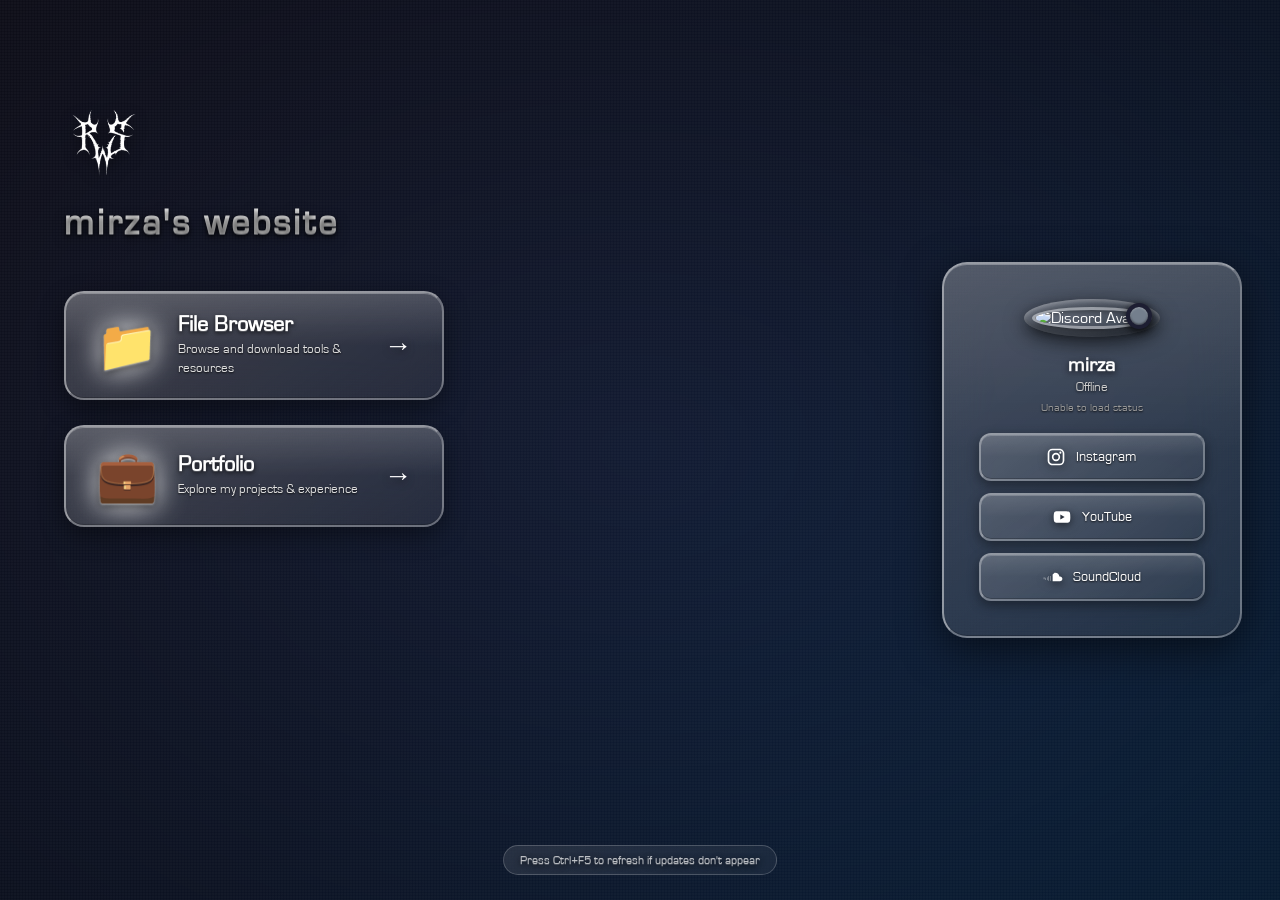
==== index.html @ dea21155 "Update index.html" ====
<!DOCTYPE html>
<html lang="en">
<head>
    <meta charset="UTF-8">
    <meta name="viewport" content="width=device-width, initial-scale=1.0">
    <meta name="description" content="mirza's personal website - Choose between file browser and portfolio">
    <link rel="icon" href="https://salrn.github.io/publicfiles/rs.png" type="image/png">
    <title>mirza's website</title>
    <style>
        @font-face {
            font-family: 'Eurostile';
            src: url('https://salrn.github.io/publicfiles/eurostile.TTF') format('truetype');
            font-weight: normal;
            font-style: normal;
        }
        
        * {
            margin: 0;
            padding: 0;
            box-sizing: border-box;
        }
        
        body {
            font-family: 'Eurostile', Arial, sans-serif;
            min-height: 100vh;
            color: #ffffff;
            overflow-x: hidden;
            position: relative;
            background: linear-gradient(135deg, #1a1a2e 0%, #16213e 50%, #0f3460 100%);
        }
        
        .background {
            position: fixed;
            top: 0;
            left: 0;
            width: 100%;
            height: 100%;
            z-index: -1;
            overflow: hidden;
        }
        
        .background iframe {
            width: 100%;
            height: 100%;
            border: none;
            pointer-events: none;
        }
        
        .background::after {
            content: '';
            position: absolute;
            top: 0;
            left: 0;
            width: 100%;
            height: 100%;
            background: radial-gradient(ellipse at center, rgba(0, 0, 0, 0.2) 0%, rgba(0, 0, 0, 0.5) 100%);
            pointer-events: none;
            z-index: 1;
        }
        
        .glass-texture {
            position: fixed;
            top: 0;
            left: 0;
            width: 100%;
            height: 100%;
            background-image: 
                repeating-linear-gradient(0deg, rgba(255,255,255,0.03) 0px, transparent 1px, transparent 2px, rgba(255,255,255,0.03) 3px),
                repeating-linear-gradient(90deg, rgba(255,255,255,0.03) 0px, transparent 1px, transparent 2px, rgba(255,255,255,0.03) 3px);
            pointer-events: none;
            z-index: 1;
        }
        
        .container {
            position: relative;
            z-index: 2;
            min-height: 100vh;
            display: flex;
            flex-direction: column;
            justify-content: flex-start;
            align-items: flex-start;
            padding-left: 5%;
            padding-top: 8%;
        }
        
        .logo-section {
            text-align: left;
            margin-bottom: 50px;
            position: relative;
        }
        
        .logo-container {
            position: relative;
            display: inline-block;
            margin-bottom: 20px;
        }
        
        .spinning-logo {
            width: 80px;
            height: 80px;
            animation: spin3d 6s infinite ease-in-out;
            transform-style: preserve-3d;
            filter: drop-shadow(0 4px 8px rgba(0, 0, 0, 0.6));
        }
        
        @keyframes spin3d {
            0% {
                transform: rotateY(0deg) rotateX(0deg);
            }
            50% {
                transform: rotateY(180deg) rotateX(10deg);
            }
            100% {
                transform: rotateY(360deg) rotateX(0deg);
            }
        }
        
        .logo-section h1 {
            font-size: 36px;
            font-weight: 600;
            text-shadow: 
                0 1px 0 rgba(255,255,255,0.3),
                0 2px 4px rgba(0,0,0,0.8),
                0 4px 12px rgba(0,0,0,0.5);
            letter-spacing: 3px;
            background: linear-gradient(180deg, #ffffff 0%, #e0e0e0 100%);
            -webkit-background-clip: text;
            -webkit-text-fill-color: transparent;
            background-clip: text;
        }
        
        .buttons-container {
            display: flex;
            flex-direction: column;
            gap: 25px;
            align-items: stretch;
        }
        
        .selection-button {
            background: linear-gradient(145deg, rgba(255,255,255,0.2), rgba(255,255,255,0.08));
            backdrop-filter: blur(20px);
            border: 2px solid rgba(255, 255, 255, 0.3);
            border-top-color: rgba(255, 255, 255, 0.5);
            border-left-color: rgba(255, 255, 255, 0.5);
            border-radius: 20px;
            padding: 20px 30px;
            width: 380px;
            text-align: left;
            transition: all 0.3s cubic-bezier(0.175, 0.885, 0.32, 1.275);
            cursor: pointer;
            position: relative;
            overflow: hidden;
            text-decoration: none;
            color: white;
            display: block;
            box-shadow: 
                0 8px 24px rgba(0, 0, 0, 0.4),
                inset 0 1px 0 rgba(255,255,255,0.3),
                inset 0 -1px 0 rgba(0,0,0,0.2);
        }
        
        .selection-button::before {
            content: '';
            position: absolute;
            top: 0;
            left: -100%;
            width: 100%;
            height: 100%;
            background: linear-gradient(90deg, transparent, rgba(255, 255, 255, 0.3), transparent);
            transition: left 0.6s ease;
        }
        
        .selection-button::after {
            content: '';
            position: absolute;
            top: 0;
            left: 0;
            width: 100%;
            height: 50%;
            background: linear-gradient(180deg, rgba(255,255,255,0.15) 0%, transparent 100%);
            border-radius: 20px 20px 0 0;
            pointer-events: none;
        }
        
        .selection-button:hover::before {
            left: 100%;
        }
        
        .selection-button:hover {
            transform: translateY(-5px) scale(1.02);
            box-shadow: 
                0 12px 32px rgba(0, 0, 0, 0.5),
                inset 0 1px 0 rgba(255,255,255,0.4),
                inset 0 -1px 0 rgba(0,0,0,0.3),
                0 0 40px rgba(255, 255, 255, 0.2);
            border-color: rgba(255, 255, 255, 0.5);
            background: linear-gradient(145deg, rgba(255,255,255,0.25), rgba(255,255,255,0.12));
        }
        
        .selection-button:active {
            transform: translateY(-3px) scale(1.01);
            box-shadow: 
                0 6px 16px rgba(0, 0, 0, 0.4),
                inset 0 2px 4px rgba(0,0,0,0.2),
                inset 0 -1px 0 rgba(255,255,255,0.2);
        }
        
        .button-content {
            display: flex;
            align-items: center;
            gap: 20px;
            position: relative;
            z-index: 1;
        }
        
        .button-icon {
            font-size: 50px;
            filter: drop-shadow(0 2px 4px rgba(0, 0, 0, 0.6)) 
                    drop-shadow(0 0 15px currentColor);
            text-shadow: 0 1px 2px rgba(255,255,255,0.5);
        }
        
        .button-text {
            flex: 1;
        }
        
        .button-title {
            font-size: 22px;
            font-weight: 600;
            margin-bottom: 6px;
            display: block;
            text-shadow: 
                0 1px 0 rgba(255,255,255,0.2),
                0 2px 4px rgba(0,0,0,0.8);
        }
        
        .button-description {
            font-size: 13px;
            color: #e0e0e0;
            display: block;
            line-height: 1.4;
            text-shadow: 0 1px 2px rgba(0,0,0,0.8);
        }
        
        .button-arrow {
            font-size: 28px;
            transition: transform 0.3s ease;
            filter: drop-shadow(0 2px 4px rgba(0, 0, 0, 0.6));
        }
        
        .selection-button:hover .button-arrow {
            transform: translateX(8px);
        }
        
        .discord-widget {
            position: fixed;
            right: 5%;
            top: 50%;
            transform: translateY(-50%);
            background: linear-gradient(145deg, rgba(255,255,255,0.2), rgba(255,255,255,0.08));
            backdrop-filter: blur(25px);
            border: 2px solid rgba(255, 255, 255, 0.3);
            border-top-color: rgba(255, 255, 255, 0.5);
            border-left-color: rgba(255, 255, 255, 0.5);
            border-radius: 25px;
            padding: 35px;
            width: 300px;
            box-shadow: 
                0 12px 40px rgba(0, 0, 0, 0.5),
                inset 0 1px 0 rgba(255,255,255,0.3),
                inset 0 -1px 0 rgba(0,0,0,0.2);
            z-index: 10;
        }
        
        .discord-widget::after {
            content: '';
            position: absolute;
            top: 0;
            left: 0;
            width: 100%;
            height: 50%;
            background: linear-gradient(180deg, rgba(255,255,255,0.1) 0%, transparent 100%);
            border-radius: 25px 25px 0 0;
            pointer-events: none;
        }
        
        .discord-profile {
            text-align: center;
            margin-bottom: 20px;
            position: relative;
            z-index: 1;
        }
        
        .discord-avatar-container {
            position: relative;
            display: inline-block;
            margin-bottom: 18px;
            padding: 8px;
            background: linear-gradient(145deg, rgba(255,255,255,0.2), rgba(0,0,0,0.2));
            border-radius: 50%;
            box-shadow: 
                0 6px 20px rgba(0, 0, 0, 0.6),
                inset 0 2px 4px rgba(255,255,255,0.3),
                inset 0 -2px 4px rgba(0,0,0,0.3);
        }
        
        .discord-avatar {
            width: 100px;
            height: 100px;
            border-radius: 50%;
            border: 3px solid rgba(255, 255, 255, 0.4);
            box-shadow: 
                0 4px 12px rgba(0, 0, 0, 0.6),
                inset 0 2px 4px rgba(0,0,0,0.3);
        }
        
        .status-indicator {
            position: absolute;
            bottom: 8px;
            right: 8px;
            width: 26px;
            height: 26px;
            border-radius: 50%;
            border: 4px solid rgba(20, 20, 40, 0.9);
            background: #747f8d;
            box-shadow: 
                0 2px 8px rgba(0, 0, 0, 0.8),
                inset 0 1px 2px rgba(255,255,255,0.3),
                inset 0 -1px 2px rgba(0,0,0,0.5);
        }
        
        .status-indicator.online {
            background: linear-gradient(145deg, #2ecc71, #23a55a);
            box-shadow: 
                0 2px 8px rgba(0, 0, 0, 0.8),
                0 0 20px rgba(35, 165, 90, 0.8),
                inset 0 1px 2px rgba(255,255,255,0.4),
                inset 0 -1px 2px rgba(0,0,0,0.4);
        }
        
        .status-indicator.idle {
            background: linear-gradient(145deg, #f39c12, #f0b232);
            box-shadow: 
                0 2px 8px rgba(0, 0, 0, 0.8),
                0 0 20px rgba(240, 178, 50, 0.8),
                inset 0 1px 2px rgba(255,255,255,0.4),
                inset 0 -1px 2px rgba(0,0,0,0.4);
        }
        
        .status-indicator.dnd {
            background: linear-gradient(145deg, #e74c3c, #f23f43);
            box-shadow: 
                0 2px 8px rgba(0, 0, 0, 0.8),
                0 0 20px rgba(242, 63, 67, 0.8),
                inset 0 1px 2px rgba(255,255,255,0.4),
                inset 0 -1px 2px rgba(0,0,0,0.4);
        }
        
        .discord-username {
            font-size: 20px;
            font-weight: 600;
            margin-bottom: 6px;
            text-shadow: 
                0 1px 0 rgba(255,255,255,0.2),
                0 2px 6px rgba(0, 0, 0, 0.8);
        }
        
        .discord-status {
            font-size: 13px;
            color: #d0d0d0;
            margin-bottom: 8px;
            text-shadow: 0 1px 3px rgba(0, 0, 0, 0.8);
        }
        
        .custom-status {
            background: linear-gradient(145deg, rgba(0, 0, 0, 0.5), rgba(0, 0, 0, 0.3));
            border: 1px solid rgba(255, 255, 255, 0.1);
            border-radius: 18px;
            padding: 14px 18px;
            margin-top: 12px;
            font-size: 13px;
            color: #e8e8e8;
            line-height: 1.5;
            text-align: left;
            display: none;
            word-wrap: break-word;
            position: relative;
            box-shadow: 
                0 4px 12px rgba(0, 0, 0, 0.6),
                inset 0 1px 0 rgba(255,255,255,0.1),
                inset 0 -1px 0 rgba(0,0,0,0.3);
        }
        
        .custom-status::before {
            content: '';
            position: absolute;
            top: -10px;
            left: 50%;
            transform: translateX(-50%);
            width: 0;
            height: 0;
            border-left: 12px solid transparent;
            border-right: 12px solid transparent;
            border-bottom: 12px solid rgba(0, 0, 0, 0.5);
            filter: drop-shadow(0 -2px 2px rgba(0,0,0,0.3));
        }
        
        .custom-status.active {
            display: block;
        }
        
        .custom-status-emoji {
            margin-right: 6px;
            font-size: 16px;
        }
        
        .last-seen {
            font-size: 11px;
            color: #999;
            text-shadow: 0 1px 2px rgba(0, 0, 0, 0.8);
        }
        
        .rich-presence {
            background: linear-gradient(145deg, rgba(0, 0, 0, 0.4), rgba(0, 0, 0, 0.25));
            border: 1px solid rgba(255, 255, 255, 0.15);
            border-radius: 15px;
            padding: 15px;
            margin-top: 15px;
            display: none;
            box-shadow: 
                0 4px 16px rgba(0, 0, 0, 0.6),
                inset 0 1px 0 rgba(255,255,255,0.1),
                inset 0 -1px 0 rgba(0,0,0,0.4);
            position: relative;
            z-index: 1;
        }
        
        .rich-presence.active {
            display: block;
        }
        
        .activity-header {
            font-size: 11px;
            color: #c0c0c0;
            text-transform: uppercase;
            font-weight: 600;
            margin-bottom: 10px;
            letter-spacing: 0.5px;
            text-shadow: 0 1px 2px rgba(0, 0, 0, 0.8);
        }
        
        .activity-content {
            display: flex;
            gap: 12px;
            align-items: flex-start;
        }
        
        .activity-image {
            width: 60px;
            height: 60px;
            border-radius: 10px;
            object-fit: cover;
            flex-shrink: 0;
            display: none;
            box-shadow: 
                0 4px 12px rgba(0, 0, 0, 0.6),
                inset 0 1px 2px rgba(255,255,255,0.2);
            border: 2px solid rgba(255, 255, 255, 0.2);
        }
        
        .activity-image.visible {
            display: block;
        }
        
        .activity-details {
            flex: 1;
            min-width: 0;
        }
        
        .activity-name {
            font-size: 14px;
            font-weight: 600;
            color: #ffffff;
            margin-bottom: 4px;
            overflow: hidden;
            text-overflow: ellipsis;
            white-space: nowrap;
            text-shadow: 0 1px 3px rgba(0, 0, 0, 0.8);
        }
        
        .activity-state,
        .activity-details-text {
            font-size: 12px;
            color: #c8c8c8;
            margin-bottom: 2px;
            overflow: hidden;
            text-overflow: ellipsis;
            white-space: nowrap;
            text-shadow: 0 1px 2px rgba(0, 0, 0, 0.8);
        }
        
        .spotify-activity {
            border-left: 4px solid #1DB954;
            background: linear-gradient(145deg, rgba(29, 185, 84, 0.15), rgba(29, 185, 84, 0.05));
        }
        
        .spotify-activity .activity-header {
            color: #1DB954;
            text-shadow: 0 0 10px rgba(29, 185, 84, 0.5);
        }
        
        .social-buttons {
            display: flex;
            flex-direction: column;
            gap: 12px;
            margin-top: 20px;
            position: relative;
            z-index: 1;
        }
        
        .social-button {
            display: flex;
            align-items: center;
            justify-content: center;
            gap: 10px;
            background: linear-gradient(145deg, rgba(255,255,255,0.15), rgba(255,255,255,0.05));
            border: 2px solid rgba(255, 255, 255, 0.25);
            border-top-color: rgba(255, 255, 255, 0.4);
            border-left-color: rgba(255, 255, 255, 0.4);
            border-radius: 12px;
            padding: 12px;
            color: white;
            text-decoration: none;
            font-size: 14px;
            font-weight: 500;
            transition: all 0.3s ease;
            position: relative;
            box-shadow: 
                0 4px 12px rgba(0, 0, 0, 0.4),
                inset 0 1px 0 rgba(255,255,255,0.2),
                inset 0 -1px 0 rgba(0,0,0,0.2);
            text-shadow: 0 1px 2px rgba(0, 0, 0, 0.8);
        }
        
        .social-button .tooltip {
            position: absolute;
            bottom: 100%;
            left: 50%;
            transform: translateX(-50%) translateY(-10px);
            background: linear-gradient(145deg, rgba(255,255,255,0.25), rgba(255,255,255,0.15));
            backdrop-filter: blur(15px);
            border: 2px solid rgba(255, 255, 255, 0.4);
            border-radius: 12px;
            padding: 10px 16px;
            color: white;
            font-size: 13px;
            white-space: nowrap;
            opacity: 0;
            pointer-events: none;
            transition: all 0.3s ease;
            box-shadow: 
                0 8px 20px rgba(0, 0, 0, 0.5),
                inset 0 1px 0 rgba(255,255,255,0.3);
            z-index: 100;
        }
        
        .social-button .tooltip::after {
            content: '';
            position: absolute;
            top: 100%;
            left: 50%;
            transform: translateX(-50%);
            width: 0;
            height: 0;
            border-left: 8px solid transparent;
            border-right: 8px solid transparent;
            border-top: 8px solid rgba(255, 255, 255, 0.25);
            filter: drop-shadow(0 2px 4px rgba(0,0,0,0.3));
        }
        
        .social-button:hover .tooltip {
            opacity: 1;
            transform: translateX(-50%) translateY(-15px);
        }
        
        .social-button::after {
            content: '';
            position: absolute;
            top: 0;
            left: 0;
            width: 100%;
            height: 50%;
            background: linear-gradient(180deg, rgba(255,255,255,0.1) 0%, transparent 100%);
            border-radius: 12px 12px 0 0;
            pointer-events: none;
        }
        
        .social-button:hover {
            background: linear-gradient(145deg, rgba(255,255,255,0.2), rgba(255,255,255,0.1));
            border-color: rgba(255, 255, 255, 0.4);
            transform: translateY(-2px);
            box-shadow: 
                0 6px 16px rgba(0, 0, 0, 0.5),
                inset 0 1px 0 rgba(255,255,255,0.3),
                inset 0 -1px 0 rgba(0,0,0,0.2);
        }
        
        .social-button:active {
            transform: translateY(0);
            box-shadow: 
                0 2px 8px rgba(0, 0, 0, 0.4),
                inset 0 1px 2px rgba(0,0,0,0.2);
        }
        
        .social-icon {
            width: 20px;
            height: 20px;
            fill: white;
            flex-shrink: 0;
            filter: drop-shadow(0 2px 4px rgba(0, 0, 0, 0.6));
        }
        
        .footer-note {
            position: fixed;
            bottom: 25px;
            left: 50%;
            transform: translateX(-50%);
            color: rgba(255, 255, 255, 0.7);
            font-size: 12px;
            text-align: center;
            z-index: 2;
            text-shadow: 
                0 1px 0 rgba(255,255,255,0.2),
                0 2px 6px rgba(0, 0, 0, 0.9);
            background: linear-gradient(145deg, rgba(255,255,255,0.1), rgba(255,255,255,0.05));
            padding: 8px 16px;
            border-radius: 20px;
            border: 1px solid rgba(255,255,255,0.2);
            backdrop-filter: blur(10px);
        }
        
        @media (max-width: 1400px) {
            .discord-widget {
                right: 3%;
            }
        }
        
        @media (max-width: 1024px) {
            body {
                overflow-y: auto;
            }
            
            .container {
                align-items: center;
                padding: 40px 20px;
                padding-bottom: 60px;
            }
            
            .logo-section {
                text-align: center;
            }
            
            .discord-widget {
                position: relative;
                right: auto;
                top: auto;
                transform: none;
                margin: 40px auto 0;
            }
            
            .footer-note {
                position: relative;
                margin-top: 40px;
                margin-bottom: 20px;
            }
        }
        
        @media (max-width: 768px) {
            .container {
                padding: 20px;
                padding-top: 40px;
            }
            
            .logo-section h1 {
                font-size: 28px;
            }
            
            .spinning-logo {
                width: 70px;
                height: 70px;
            }
            
            .selection-button {
                width: 100%;
                max-width: 380px;
                padding: 18px 24px;
            }
            
            .button-icon {
                font-size: 42px;
            }
            
            .button-title {
                font-size: 20px;
            }
            
            .button-description {
                font-size: 12px;
            }
            
            .discord-widget {
                width: 100%;
                max-width: 320px;
                padding: 25px;
            }
            
            .discord-avatar {
                width: 80px;
                height: 80px;
            }
            
            .status-indicator {
                width: 22px;
                height: 22px;
            }
        }
        
        @media (max-width: 480px) {
            .logo-section h1 {
                font-size: 24px;
                letter-spacing: 2px;
            }
            
            .spinning-logo {
                width: 60px;
                height: 60px;
            }
            
            .selection-button {
                padding: 16px 20px;
            }
            
            .button-icon {
                font-size: 36px;
            }
            
            .button-title {
                font-size: 18px;
            }
            
            .button-arrow {
                font-size: 24px;
            }
            
            .discord-widget {
                padding: 20px;
            }
        }
    </style>
</head>
<body>
    <div class="background">
        <iframe src="https://gtbsg.tumblr.com/" title="Background"></iframe>
    </div>
    <div class="glass-texture"></div>
    
    <div class="container">
        <div class="logo-section">
            <div class="logo-container">
                <img src="https://salrn.github.io/publicfiles/rs.png" alt="Logo" class="spinning-logo">
            </div>
            <h1>mirza's website</h1>
        </div>
        
        <div class="buttons-container">
            <a href="files.html" class="selection-button">
                <div class="button-content">
                    <div class="button-icon">📁</div>
                    <div class="button-text">
                        <span class="button-title">File Browser</span>
                        <span class="button-description">Browse and download tools & resources</span>
                    </div>
                    <div class="button-arrow">→</div>
                </div>
            </a>
            
            <a href="portfolio.html" class="selection-button">
                <div class="button-content">
                    <div class="button-icon">💼</div>
                    <div class="button-text">
                        <span class="button-title">Portfolio</span>
                        <span class="button-description">Explore my projects & experience</span>
                    </div>
                    <div class="button-arrow">→</div>
                </div>
            </a>
        </div>
        
        <div class="discord-widget">
            <div class="discord-profile">
                <div class="discord-avatar-container">
                    <img src="https://cdn.discordapp.com/embed/avatars/0.png" alt="Discord Avatar" class="discord-avatar" id="discordAvatar">
                    <div class="status-indicator" id="statusIndicator"></div>
                </div>
                <div class="discord-username" id="discordUsername">mirza</div>
                <div class="discord-status" id="discordStatus">Offline</div>
                <div class="custom-status" id="customStatus"></div>
                <div class="last-seen" id="lastSeen">Last seen: Unknown</div>
            </div>
            
            <div class="rich-presence" id="richPresence">
                <div class="activity-header" id="activityHeader">PLAYING A GAME</div>
                <div class="activity-content">
                    <img src="" alt="Activity" class="activity-image" id="activityImage">
                    <div class="activity-details">
                        <div class="activity-name" id="activityName"></div>
                        <div class="activity-details-text" id="activityDetails"></div>
                        <div class="activity-state" id="activityState"></div>
                    </div>
                </div>
            </div>
            
            <div class="social-buttons">
                <a href="https://instagram.com/mirza4eva" target="_blank" class="social-button">
                    <svg class="social-icon" viewBox="0 0 24 24" xmlns="http://www.w3.org/2000/svg">
                        <path d="M7.8 2h8.4C19.4 2 22 4.6 22 7.8v8.4a5.8 5.8 0 0 1-5.8 5.8H7.8C4.6 22 2 19.4 2 16.2V7.8A5.8 5.8 0 0 1 7.8 2m-.2 2A3.6 3.6 0 0 0 4 7.6v8.8C4 18.39 5.61 20 7.6 20h8.8a3.6 3.6 0 0 0 3.6-3.6V7.6C20 5.61 18.39 4 16.4 4H7.6m9.65 1.5a1.25 1.25 0 0 1 1.25 1.25A1.25 1.25 0 0 1 17.25 8A1.25 1.25 0 0 1 16 6.75a1.25 1.25 0 0 1 1.25-1.25M12 7a5 5 0 0 1 5 5a5 5 0 0 1-5 5a5 5 0 0 1-5-5a5 5 0 0 1 5-5m0 2a3 3 0 0 0-3 3a3 3 0 0 0 3 3a3 3 0 0 0 3-3a3 3 0 0 0-3-3z"/>
                    </svg>
                    <span>Instagram</span>
                    <span class="tooltip">follow me on ig :3</span>
                </a>
                <a href="https://youtube.com/@sutd" target="_blank" class="social-button">
                    <svg class="social-icon" viewBox="0 0 24 24" xmlns="http://www.w3.org/2000/svg">
                        <path d="M10 15l5.19-3L10 9v6m11.56-7.83c.13.47.22 1.1.28 1.9c.07.8.1 1.49.1 2.09L22 12c0 2.19-.16 3.8-.44 4.83c-.25.9-.83 1.48-1.73 1.73c-.47.13-1.33.22-2.65.28c-1.3.07-2.49.1-3.59.1L12 19c-4.19 0-6.8-.16-7.83-.44c-.9-.25-1.48-.83-1.73-1.73c-.13-.47-.22-1.1-.28-1.9c-.07-.8-.1-1.49-.1-2.09L2 12c0-2.19.16-3.8.44-4.83c.25-.9.83-1.48 1.73-1.73c.47-.13 1.33-.22 2.65-.28c1.3-.07 2.49-.1 3.59-.1L12 5c4.19 0 6.8.16 7.83.44c.9.25 1.48.83 1.73 1.73z"/>
                    </svg>
                    <span>YouTube</span>
                </a>
                <a href="https://soundcloud.com/mirz4" target="_blank" class="social-button">
                    <svg class="social-icon" viewBox="0 0 24 24" xmlns="http://www.w3.org/2000/svg">
                        <path d="M11.56 8.87V17h8.76c1.85 0 2.93-1.44 2.93-2.88c0-1.52-1.23-2.77-2.75-2.77c-.28 0-.54.04-.79.13c-.23-2.58-2.4-4.61-5.04-4.61c-.28 0-.55.02-.82.07c-.14.02-.25.15-.25.3M3.14 13.12c-.1 0-.18.08-.18.18v2.21c0 .1.08.18.18.18s.18-.08.18-.18V13.3c0-.1-.08-.18-.18-.18M1.25 12.23c-.14 0-.25.11-.25.25v2.04c0 .14.11.25.25.25s.25-.11.25-.25v-2.04c0-.14-.11-.25-.25-.25m1.89.71c-.1 0-.18.08-.18.18v2.39c0 .1.08.18.18.18s.18-.08.18-.18v-2.39c0-.1-.08-.18-.18-.18m1.89-.53c-.1 0-.18.08-.18.18v3.11c0 .1.08.18.18.18s.18-.08.18-.18V12.6c0-.11-.08-.19-.18-.19m1.89-1.6c-.1 0-.18.08-.18.18v5.52c0 .1.08.18.18.18s.18-.08.18-.18v-5.52c0-.1-.08-.18-.18-.18m1.89 0c-.1 0-.18.08-.18.18v5.52c0 .1.08.18.18.18s.18-.08.18-.18v-5.52c0-.1-.08-.18-.18-.18z"/>
                    </svg>
                    <span>SoundCloud</span>
                </a>
            </div>
        </div>
        
        <div class="footer-note">
            Press Ctrl+F5 to refresh if updates don't appear
        </div>
    </div>
    
    <script>
        const DISCORD_USER_ID = '708693430523658322';
        
        async function updateDiscordStatus() {
            try {
                const response = await fetch(`https://api.lanyard.rest/v1/users/${DISCORD_USER_ID}`);
                const data = await response.json();
                
                if (data.success && data.data) {
                    const user = data.data;
                    const discord = user.discord_user;
                    
                    const avatarUrl = `https://cdn.discordapp.com/avatars/${discord.id}/${discord.avatar}.png?size=256`;
                    document.getElementById('discordAvatar').src = avatarUrl;
                    
                    document.getElementById('discordUsername').textContent = discord.display_name || discord.username;
                    
                    const statusIndicator = document.getElementById('statusIndicator');
                    const statusText = document.getElementById('discordStatus');
                    const richPresence = document.getElementById('richPresence');
                    const customStatusEl = document.getElementById('customStatus');
                    
                    if (user.discord_status === 'online') {
                        statusIndicator.className = 'status-indicator online';
                        statusText.textContent = 'Online';
                        document.getElementById('lastSeen').style.display = 'none';
                    } else if (user.discord_status === 'idle') {
                        statusIndicator.className = 'status-indicator idle';
                        statusText.textContent = 'Idle';
                        document.getElementById('lastSeen').style.display = 'none';
                    } else if (user.discord_status === 'dnd') {
                        statusIndicator.className = 'status-indicator dnd';
                        statusText.textContent = 'Do Not Disturb';
                        document.getElementById('lastSeen').style.display = 'none';
                    } else {
                        statusIndicator.className = 'status-indicator';
                        statusText.textContent = 'Offline';
                        document.getElementById('lastSeen').style.display = 'block';
                    }
                    
                    const customStatus = user.activities.find(a => a.type === 4);
                    if (customStatus && customStatus.state) {
                        customStatusEl.className = 'custom-status active';
                        const emoji = customStatus.emoji ? (customStatus.emoji.id ? 
                            `<img src="https://cdn.discordapp.com/emojis/${customStatus.emoji.id}.${customStatus.emoji.animated ? 'gif' : 'png'}" style="width: 16px; height: 16px; display: inline-block; vertical-align: middle; margin-right: 6px;">` : 
                            `<span class="custom-status-emoji">${customStatus.emoji.name}</span>`) : '';
                        customStatusEl.innerHTML = emoji + customStatus.state;
                    } else {
                        customStatusEl.className = 'custom-status';
                    }
                    
                    if (user.spotify && user.spotify.track_id) {
                        richPresence.className = 'rich-presence spotify-activity active';
                        document.getElementById('activityHeader').textContent = 'LISTENING TO SPOTIFY';
                        
                        const spotifyImageEl = document.getElementById('activityImage');
                        const spotifyImage = user.spotify.album_art_url || 'https://cdn.discordapp.com/embed/avatars/0.png';
                        spotifyImageEl.src = spotifyImage;
                        spotifyImageEl.className = 'activity-image visible';
                        
                        document.getElementById('activityName').textContent = user.spotify.song || 'Unknown';
                        document.getElementById('activityDetails').textContent = user.spotify.artist ? `by ${user.spotify.artist}` : '';
                        document.getElementById('activityState').textContent = user.spotify.album ? `on ${user.spotify.album}` : '';
                    } else if (user.activities && user.activities.length > 0) {
                        const activity = user.activities.find(a => a.type !== 4) || user.activities[0];
                        
                        if (activity && (activity.type === 0 || activity.type === 2)) {
                            richPresence.className = activity.type === 2 ? 'rich-presence spotify-activity active' : 'rich-presence active';
                            document.getElementById('activityHeader').textContent = activity.type === 2 ? 'LISTENING TO' : 'PLAYING A GAME';
                            
                            const activityImageEl = document.getElementById('activityImage');
                            if (activity.assets && activity.assets.large_image) {
                                let imageUrl = activity.assets.large_image;
                                if (imageUrl.startsWith('mp:')) {
                                    imageUrl = `https://media.discordapp.net/${imageUrl.replace('mp:', '')}`;
                                } else if (imageUrl.startsWith('http')) {
                                    imageUrl = imageUrl;
                                } else {
                                    imageUrl = `https://cdn.discordapp.com/app-assets/${activity.application_id}/${imageUrl}.png`;
                                }
                                activityImageEl.src = imageUrl;
                                activityImageEl.className = 'activity-image visible';
                                activityImageEl.onerror = () => {
                                    activityImageEl.className = 'activity-image';
                                };
                            } else {
                                activityImageEl.className = 'activity-image';
                            }
                            
                            document.getElementById('activityName').textContent = activity.name || 'Unknown';
                            document.getElementById('activityDetails').textContent = activity.details || '';
                            document.getElementById('activityState').textContent = activity.state || '';
                        } else {
                            richPresence.className = 'rich-presence';
                        }
                    } else {
                        richPresence.className = 'rich-presence';
                    }
                } else {
                    document.getElementById('lastSeen').textContent = 'Join discord.gg/lanyard to enable live status';
                    document.getElementById('lastSeen').style.display = 'block';
                }
            } catch (error) {
                console.error('Error fetching Discord status:', error);
                document.getElementById('lastSeen').textContent = 'Unable to load status';
                document.getElementById('lastSeen').style.display = 'block';
            }
        }
        
        updateDiscordStatus();
        setInterval(updateDiscordStatus, 30000);
    </script>
</body>
</html>
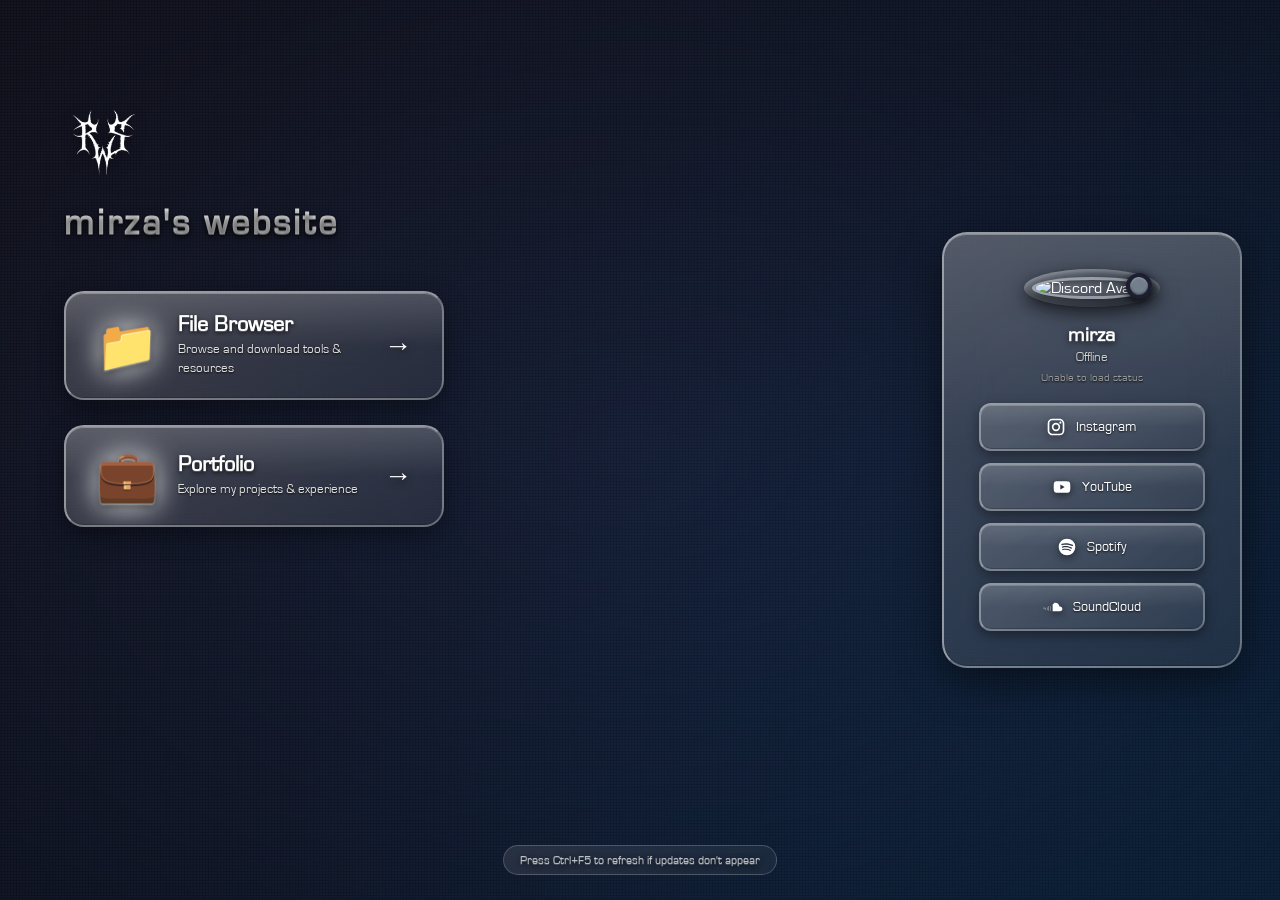
==== commit fb8ff63a: "Add Spotify link and icon to social section" ====
--- a/index.html
+++ b/index.html
@@ -821,7 +821,7 @@
             </div>
             
             <div class="social-buttons">
-                <a href="https://instagram.com/mirza4eva" target="_blank" class="social-button">
+                <a href="https://instagram.com/atmirzaxp" target="_blank" class="social-button">
                     <svg class="social-icon" viewBox="0 0 24 24" xmlns="http://www.w3.org/2000/svg">
                         <path d="M7.8 2h8.4C19.4 2 22 4.6 22 7.8v8.4a5.8 5.8 0 0 1-5.8 5.8H7.8C4.6 22 2 19.4 2 16.2V7.8A5.8 5.8 0 0 1 7.8 2m-.2 2A3.6 3.6 0 0 0 4 7.6v8.8C4 18.39 5.61 20 7.6 20h8.8a3.6 3.6 0 0 0 3.6-3.6V7.6C20 5.61 18.39 4 16.4 4H7.6m9.65 1.5a1.25 1.25 0 0 1 1.25 1.25A1.25 1.25 0 0 1 17.25 8A1.25 1.25 0 0 1 16 6.75a1.25 1.25 0 0 1 1.25-1.25M12 7a5 5 0 0 1 5 5a5 5 0 0 1-5 5a5 5 0 0 1-5-5a5 5 0 0 1 5-5m0 2a3 3 0 0 0-3 3a3 3 0 0 0 3 3a3 3 0 0 0 3-3a3 3 0 0 0-3-3z"/>
                     </svg>
@@ -834,11 +834,18 @@
                     </svg>
                     <span>YouTube</span>
                 </a>
+                <a href="https://open.spotify.com/user/6w0zdbvb5zyrbcnnlu6stl2z9?si=ea32d59224e14c24" target="_blank" class="social-button">
+                    <svg class="social-icon" viewBox="0 0 24 24" xmlns="http://www.w3.org/2000/svg">
+                        <path d="M17.9 10.9C14.7 9 9.35 8.8 6.3 9.75c-.5.15-1-.15-1.15-.6c-.15-.5.15-1 .6-1.15c3.55-1.05 9.4-.85 13.1 1.35c.45.25.6.85.35 1.3c-.25.35-.85.5-1.3.25m-.1 2.8c-.25.35-.7.5-1.05.25c-2.7-1.65-6.8-2.15-9.95-1.15c-.4.1-.85-.1-.95-.5c-.1-.4.1-.85.5-.95c3.65-1.1 8.15-.55 11.25 1.35c.3.15.45.65.2 1m-1.2 2.75c-.2.3-.55.4-.85.2c-2.35-1.45-5.3-1.75-8.8-.95c-.35.1-.65-.15-.75-.45c-.1-.35.15-.65.45-.75c3.8-.85 7.1-.5 9.7 1.1c.35.15.4.55.25.85M12 2A10 10 0 0 0 2 12a10 10 0 0 0 10 10a10 10 0 0 0 10-10A10 10 0 0 0 12 2z"/>
+                    </svg>
+                    <span>Spotify</span>
+                </a>
                 <a href="https://soundcloud.com/mirz4" target="_blank" class="social-button">
                     <svg class="social-icon" viewBox="0 0 24 24" xmlns="http://www.w3.org/2000/svg">
                         <path d="M11.56 8.87V17h8.76c1.85 0 2.93-1.44 2.93-2.88c0-1.52-1.23-2.77-2.75-2.77c-.28 0-.54.04-.79.13c-.23-2.58-2.4-4.61-5.04-4.61c-.28 0-.55.02-.82.07c-.14.02-.25.15-.25.3M3.14 13.12c-.1 0-.18.08-.18.18v2.21c0 .1.08.18.18.18s.18-.08.18-.18V13.3c0-.1-.08-.18-.18-.18M1.25 12.23c-.14 0-.25.11-.25.25v2.04c0 .14.11.25.25.25s.25-.11.25-.25v-2.04c0-.14-.11-.25-.25-.25m1.89.71c-.1 0-.18.08-.18.18v2.39c0 .1.08.18.18.18s.18-.08.18-.18v-2.39c0-.1-.08-.18-.18-.18m1.89-.53c-.1 0-.18.08-.18.18v3.11c0 .1.08.18.18.18s.18-.08.18-.18V12.6c0-.11-.08-.19-.18-.19m1.89-1.6c-.1 0-.18.08-.18.18v5.52c0 .1.08.18.18.18s.18-.08.18-.18v-5.52c0-.1-.08-.18-.18-.18m1.89 0c-.1 0-.18.08-.18.18v5.52c0 .1.08.18.18.18s.18-.08.18-.18v-5.52c0-.1-.08-.18-.18-.18z"/>
                     </svg>
                     <span>SoundCloud</span>
+                    <span class="tooltip">i waNt to kill myself</span>
                 </a>
             </div>
         </div>
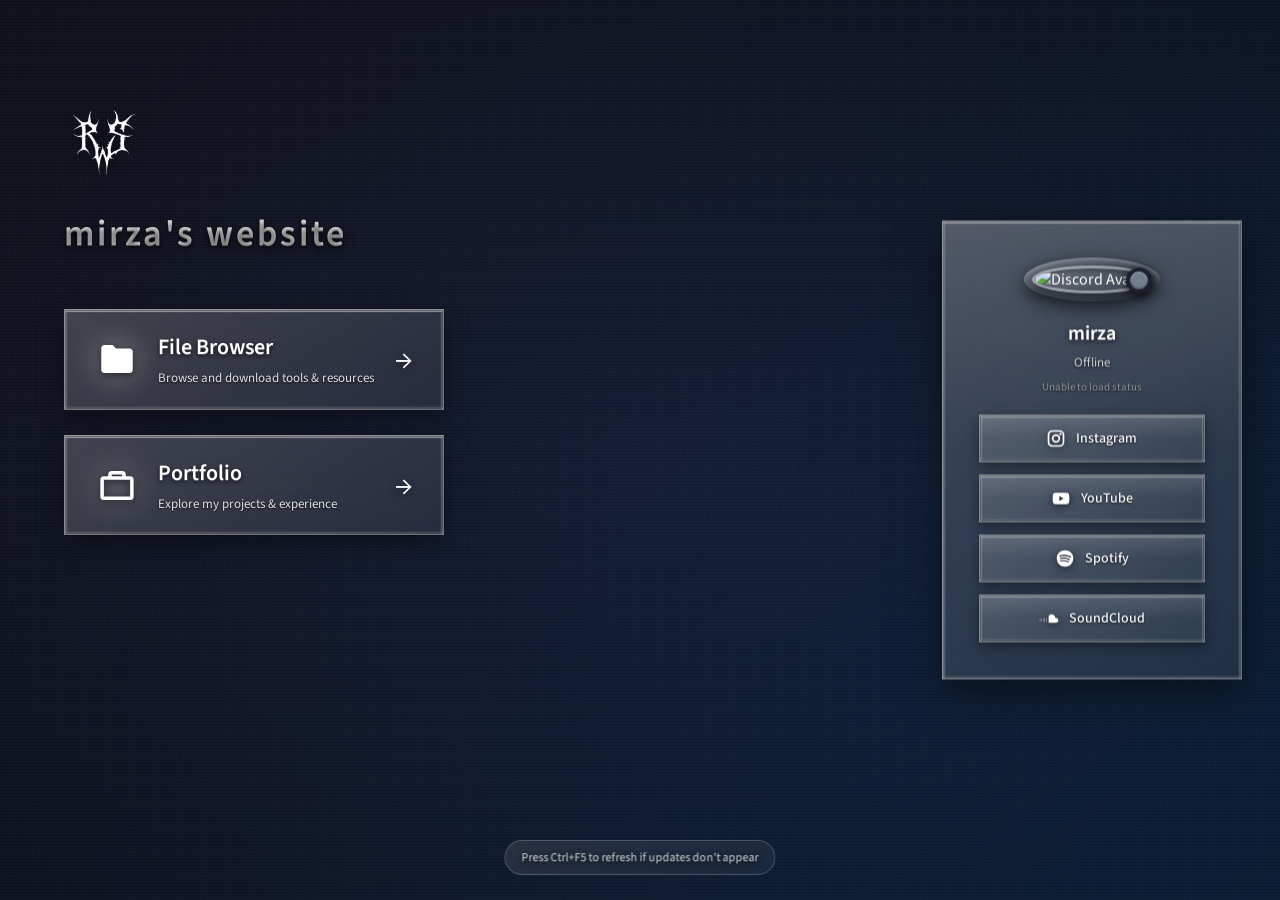
==== commit bef8bce9: "Update index.html" ====
--- a/index.html
+++ b/index.html
@@ -5,30 +5,30 @@
     <meta name="viewport" content="width=device-width, initial-scale=1.0">
     <meta name="description" content="mirza's personal website - Choose between file browser and portfolio">
     <link rel="icon" href="https://salrn.github.io/publicfiles/rs.png" type="image/png">
+    <link rel="preconnect" href="https://fonts.googleapis.com">
+    <link rel="preconnect" href="https://fonts.gstatic.com" crossorigin>
+    <link href="https://fonts.googleapis.com/css2?family=Source+Sans+3:wght@300;400;500;600;700&display=swap" rel="stylesheet">
     <title>mirza's website</title>
     <style>
-        @font-face {
-            font-family: 'Eurostile';
-            src: url('https://salrn.github.io/publicfiles/eurostile.TTF') format('truetype');
-            font-weight: normal;
-            font-style: normal;
-        }
-        
+        :root {
+            --aero-b64: url("[data-uri]");
+        }
+
         * {
             margin: 0;
             padding: 0;
             box-sizing: border-box;
         }
-        
+
         body {
-            font-family: 'Eurostile', Arial, sans-serif;
+            font-family: 'Source Sans 3', Arial, sans-serif;
             min-height: 100vh;
             color: #ffffff;
             overflow-x: hidden;
             position: relative;
             background: linear-gradient(135deg, #1a1a2e 0%, #16213e 50%, #0f3460 100%);
         }
-        
+
         .background {
             position: fixed;
             top: 0;
@@ -38,14 +38,14 @@
             z-index: -1;
             overflow: hidden;
         }
-        
+
         .background iframe {
             width: 100%;
             height: 100%;
             border: none;
             pointer-events: none;
         }
-        
+
         .background::after {
             content: '';
             position: absolute;
@@ -57,20 +57,20 @@
             pointer-events: none;
             z-index: 1;
         }
-        
+
         .glass-texture {
             position: fixed;
             top: 0;
             left: 0;
             width: 100%;
             height: 100%;
-            background-image: 
+            background-image:
                 repeating-linear-gradient(0deg, rgba(255,255,255,0.03) 0px, transparent 1px, transparent 2px, rgba(255,255,255,0.03) 3px),
                 repeating-linear-gradient(90deg, rgba(255,255,255,0.03) 0px, transparent 1px, transparent 2px, rgba(255,255,255,0.03) 3px);
             pointer-events: none;
             z-index: 1;
         }
-        
+
         .container {
             position: relative;
             z-index: 2;
@@ -82,19 +82,19 @@
             padding-left: 5%;
             padding-top: 8%;
         }
-        
+
         .logo-section {
             text-align: left;
             margin-bottom: 50px;
             position: relative;
         }
-        
+
         .logo-container {
             position: relative;
             display: inline-block;
             margin-bottom: 20px;
         }
-        
+
         .spinning-logo {
             width: 80px;
             height: 80px;
@@ -102,7 +102,7 @@
             transform-style: preserve-3d;
             filter: drop-shadow(0 4px 8px rgba(0, 0, 0, 0.6));
         }
-        
+
         @keyframes spin3d {
             0% {
                 transform: rotateY(0deg) rotateX(0deg);
@@ -114,11 +114,11 @@
                 transform: rotateY(360deg) rotateX(0deg);
             }
         }
-        
+
         .logo-section h1 {
             font-size: 36px;
             font-weight: 600;
-            text-shadow: 
+            text-shadow:
                 0 1px 0 rgba(255,255,255,0.3),
                 0 2px 4px rgba(0,0,0,0.8),
                 0 4px 12px rgba(0,0,0,0.5);
@@ -128,38 +128,42 @@
             -webkit-text-fill-color: transparent;
             background-clip: text;
         }
-        
+
         .buttons-container {
             display: flex;
             flex-direction: column;
             gap: 25px;
             align-items: stretch;
         }
-        
+
         .selection-button {
             background: linear-gradient(145deg, rgba(255,255,255,0.2), rgba(255,255,255,0.08));
             backdrop-filter: blur(20px);
             border: 2px solid rgba(255, 255, 255, 0.3);
             border-top-color: rgba(255, 255, 255, 0.5);
             border-left-color: rgba(255, 255, 255, 0.5);
-            border-radius: 20px;
-            padding: 20px 30px;
             width: 380px;
             text-align: left;
             transition: all 0.3s cubic-bezier(0.175, 0.885, 0.32, 1.275);
             cursor: pointer;
             position: relative;
-            overflow: hidden;
+            overflow: visible;
             text-decoration: none;
             color: white;
             display: block;
-            box-shadow: 
+            box-shadow:
                 0 8px 24px rgba(0, 0, 0, 0.4),
                 inset 0 1px 0 rgba(255,255,255,0.3),
                 inset 0 -1px 0 rgba(0,0,0,0.2);
         }
-        
-        .selection-button::before {
+
+        .button-clip {
+            position: relative;
+            overflow: hidden;
+            padding: 20px 30px;
+        }
+
+        .button-clip::before {
             content: '';
             position: absolute;
             top: 0;
@@ -169,26 +173,30 @@
             background: linear-gradient(90deg, transparent, rgba(255, 255, 255, 0.3), transparent);
             transition: left 0.6s ease;
         }
-        
+
         .selection-button::after {
             content: '';
             position: absolute;
-            top: 0;
-            left: 0;
-            width: 100%;
-            height: 50%;
-            background: linear-gradient(180deg, rgba(255,255,255,0.15) 0%, transparent 100%);
-            border-radius: 20px 20px 0 0;
+            inset: 0;
+            border: 6px solid transparent;
+            border-image-source: var(--aero-b64);
+            border-image-slice: 6 fill;
+            border-image-width: 6px;
+            border-image-outset: 4px;
+            border-image-repeat: stretch;
+            opacity: 0.5;
             pointer-events: none;
-        }
-        
-        .selection-button:hover::before {
+            image-rendering: pixelated;
+            z-index: 20;
+        }
+
+        .selection-button:hover .button-clip::before {
             left: 100%;
         }
-        
+
         .selection-button:hover {
             transform: translateY(-5px) scale(1.02);
-            box-shadow: 
+            box-shadow:
                 0 12px 32px rgba(0, 0, 0, 0.5),
                 inset 0 1px 0 rgba(255,255,255,0.4),
                 inset 0 -1px 0 rgba(0,0,0,0.3),
@@ -196,15 +204,15 @@
             border-color: rgba(255, 255, 255, 0.5);
             background: linear-gradient(145deg, rgba(255,255,255,0.25), rgba(255,255,255,0.12));
         }
-        
+
         .selection-button:active {
             transform: translateY(-3px) scale(1.01);
-            box-shadow: 
+            box-shadow:
                 0 6px 16px rgba(0, 0, 0, 0.4),
                 inset 0 2px 4px rgba(0,0,0,0.2),
                 inset 0 -1px 0 rgba(255,255,255,0.2);
         }
-        
+
         .button-content {
             display: flex;
             align-items: center;
@@ -212,28 +220,30 @@
             position: relative;
             z-index: 1;
         }
-        
+
         .button-icon {
-            font-size: 50px;
-            filter: drop-shadow(0 2px 4px rgba(0, 0, 0, 0.6)) 
-                    drop-shadow(0 0 15px currentColor);
-            text-shadow: 0 1px 2px rgba(255,255,255,0.5);
-        }
-        
+            width: 42px;
+            height: 42px;
+            flex-shrink: 0;
+            fill: white;
+            filter: drop-shadow(0 2px 4px rgba(0, 0, 0, 0.6))
+                    drop-shadow(0 0 15px rgba(255, 255, 255, 0.4));
+        }
+
         .button-text {
             flex: 1;
         }
-        
+
         .button-title {
             font-size: 22px;
             font-weight: 600;
             margin-bottom: 6px;
             display: block;
-            text-shadow: 
+            text-shadow:
                 0 1px 0 rgba(255,255,255,0.2),
                 0 2px 4px rgba(0,0,0,0.8);
         }
-        
+
         .button-description {
             font-size: 13px;
             color: #e0e0e0;
@@ -241,17 +251,17 @@
             line-height: 1.4;
             text-shadow: 0 1px 2px rgba(0,0,0,0.8);
         }
-        
+
         .button-arrow {
             font-size: 28px;
             transition: transform 0.3s ease;
             filter: drop-shadow(0 2px 4px rgba(0, 0, 0, 0.6));
         }
-        
+
         .selection-button:hover .button-arrow {
             transform: translateX(8px);
         }
-        
+
         .discord-widget {
             position: fixed;
             right: 5%;
@@ -262,16 +272,31 @@
             border: 2px solid rgba(255, 255, 255, 0.3);
             border-top-color: rgba(255, 255, 255, 0.5);
             border-left-color: rgba(255, 255, 255, 0.5);
-            border-radius: 25px;
             padding: 35px;
             width: 300px;
-            box-shadow: 
+            box-shadow:
                 0 12px 40px rgba(0, 0, 0, 0.5),
                 inset 0 1px 0 rgba(255,255,255,0.3),
                 inset 0 -1px 0 rgba(0,0,0,0.2);
             z-index: 10;
         }
-        
+
+        .discord-widget::before {
+            content: '';
+            position: absolute;
+            inset: 0;
+            border: 6px solid transparent;
+            border-image-source: var(--aero-b64);
+            border-image-slice: 6 fill;
+            border-image-width: 6px;
+            border-image-outset: 4px;
+            border-image-repeat: stretch;
+            opacity: 0.5;
+            pointer-events: none;
+            image-rendering: pixelated;
+            z-index: 20;
+        }
+
         .discord-widget::after {
             content: '';
             position: absolute;
@@ -280,17 +305,16 @@
             width: 100%;
             height: 50%;
             background: linear-gradient(180deg, rgba(255,255,255,0.1) 0%, transparent 100%);
-            border-radius: 25px 25px 0 0;
             pointer-events: none;
         }
-        
+
         .discord-profile {
             text-align: center;
             margin-bottom: 20px;
             position: relative;
             z-index: 1;
         }
-        
+
         .discord-avatar-container {
             position: relative;
             display: inline-block;
@@ -298,22 +322,22 @@
             padding: 8px;
             background: linear-gradient(145deg, rgba(255,255,255,0.2), rgba(0,0,0,0.2));
             border-radius: 50%;
-            box-shadow: 
+            box-shadow:
                 0 6px 20px rgba(0, 0, 0, 0.6),
                 inset 0 2px 4px rgba(255,255,255,0.3),
                 inset 0 -2px 4px rgba(0,0,0,0.3);
         }
-        
+
         .discord-avatar {
             width: 100px;
             height: 100px;
             border-radius: 50%;
             border: 3px solid rgba(255, 255, 255, 0.4);
-            box-shadow: 
+            box-shadow:
                 0 4px 12px rgba(0, 0, 0, 0.6),
                 inset 0 2px 4px rgba(0,0,0,0.3);
         }
-        
+
         .status-indicator {
             position: absolute;
             bottom: 8px;
@@ -323,55 +347,55 @@
             border-radius: 50%;
             border: 4px solid rgba(20, 20, 40, 0.9);
             background: #747f8d;
-            box-shadow: 
+            box-shadow:
                 0 2px 8px rgba(0, 0, 0, 0.8),
                 inset 0 1px 2px rgba(255,255,255,0.3),
                 inset 0 -1px 2px rgba(0,0,0,0.5);
         }
-        
+
         .status-indicator.online {
             background: linear-gradient(145deg, #2ecc71, #23a55a);
-            box-shadow: 
+            box-shadow:
                 0 2px 8px rgba(0, 0, 0, 0.8),
                 0 0 20px rgba(35, 165, 90, 0.8),
                 inset 0 1px 2px rgba(255,255,255,0.4),
                 inset 0 -1px 2px rgba(0,0,0,0.4);
         }
-        
+
         .status-indicator.idle {
             background: linear-gradient(145deg, #f39c12, #f0b232);
-            box-shadow: 
+            box-shadow:
                 0 2px 8px rgba(0, 0, 0, 0.8),
                 0 0 20px rgba(240, 178, 50, 0.8),
                 inset 0 1px 2px rgba(255,255,255,0.4),
                 inset 0 -1px 2px rgba(0,0,0,0.4);
         }
-        
+
         .status-indicator.dnd {
             background: linear-gradient(145deg, #e74c3c, #f23f43);
-            box-shadow: 
+            box-shadow:
                 0 2px 8px rgba(0, 0, 0, 0.8),
                 0 0 20px rgba(242, 63, 67, 0.8),
                 inset 0 1px 2px rgba(255,255,255,0.4),
                 inset 0 -1px 2px rgba(0,0,0,0.4);
         }
-        
+
         .discord-username {
             font-size: 20px;
             font-weight: 600;
             margin-bottom: 6px;
-            text-shadow: 
+            text-shadow:
                 0 1px 0 rgba(255,255,255,0.2),
                 0 2px 6px rgba(0, 0, 0, 0.8);
         }
-        
+
         .discord-status {
             font-size: 13px;
             color: #d0d0d0;
             margin-bottom: 8px;
             text-shadow: 0 1px 3px rgba(0, 0, 0, 0.8);
         }
-        
+
         .custom-status {
             background: linear-gradient(145deg, rgba(0, 0, 0, 0.5), rgba(0, 0, 0, 0.3));
             border: 1px solid rgba(255, 255, 255, 0.1);
@@ -385,12 +409,12 @@
             display: none;
             word-wrap: break-word;
             position: relative;
-            box-shadow: 
+            box-shadow:
                 0 4px 12px rgba(0, 0, 0, 0.6),
                 inset 0 1px 0 rgba(255,255,255,0.1),
                 inset 0 -1px 0 rgba(0,0,0,0.3);
         }
-        
+
         .custom-status::before {
             content: '';
             position: absolute;
@@ -404,41 +428,56 @@
             border-bottom: 12px solid rgba(0, 0, 0, 0.5);
             filter: drop-shadow(0 -2px 2px rgba(0,0,0,0.3));
         }
-        
+
         .custom-status.active {
             display: block;
         }
-        
+
         .custom-status-emoji {
             margin-right: 6px;
             font-size: 16px;
         }
-        
+
         .last-seen {
             font-size: 11px;
             color: #999;
             text-shadow: 0 1px 2px rgba(0, 0, 0, 0.8);
         }
-        
+
         .rich-presence {
             background: linear-gradient(145deg, rgba(0, 0, 0, 0.4), rgba(0, 0, 0, 0.25));
             border: 1px solid rgba(255, 255, 255, 0.15);
-            border-radius: 15px;
             padding: 15px;
             margin-top: 15px;
             display: none;
-            box-shadow: 
+            box-shadow:
                 0 4px 16px rgba(0, 0, 0, 0.6),
                 inset 0 1px 0 rgba(255,255,255,0.1),
                 inset 0 -1px 0 rgba(0,0,0,0.4);
             position: relative;
             z-index: 1;
         }
-        
+
+        .rich-presence::after {
+            content: '';
+            position: absolute;
+            inset: 0;
+            border: 6px solid transparent;
+            border-image-source: var(--aero-b64);
+            border-image-slice: 6 fill;
+            border-image-width: 6px;
+            border-image-outset: 4px;
+            border-image-repeat: stretch;
+            opacity: 0.5;
+            pointer-events: none;
+            image-rendering: pixelated;
+            z-index: 20;
+        }
+
         .rich-presence.active {
             display: block;
         }
-        
+
         .activity-header {
             font-size: 11px;
             color: #c0c0c0;
@@ -448,13 +487,13 @@
             letter-spacing: 0.5px;
             text-shadow: 0 1px 2px rgba(0, 0, 0, 0.8);
         }
-        
+
         .activity-content {
             display: flex;
             gap: 12px;
             align-items: flex-start;
         }
-        
+
         .activity-image {
             width: 60px;
             height: 60px;
@@ -462,21 +501,21 @@
             object-fit: cover;
             flex-shrink: 0;
             display: none;
-            box-shadow: 
+            box-shadow:
                 0 4px 12px rgba(0, 0, 0, 0.6),
                 inset 0 1px 2px rgba(255,255,255,0.2);
             border: 2px solid rgba(255, 255, 255, 0.2);
         }
-        
+
         .activity-image.visible {
             display: block;
         }
-        
+
         .activity-details {
             flex: 1;
             min-width: 0;
         }
-        
+
         .activity-name {
             font-size: 14px;
             font-weight: 600;
@@ -487,7 +526,7 @@
             white-space: nowrap;
             text-shadow: 0 1px 3px rgba(0, 0, 0, 0.8);
         }
-        
+
         .activity-state,
         .activity-details-text {
             font-size: 12px;
@@ -498,17 +537,17 @@
             white-space: nowrap;
             text-shadow: 0 1px 2px rgba(0, 0, 0, 0.8);
         }
-        
+
         .spotify-activity {
             border-left: 4px solid #1DB954;
             background: linear-gradient(145deg, rgba(29, 185, 84, 0.15), rgba(29, 185, 84, 0.05));
         }
-        
+
         .spotify-activity .activity-header {
             color: #1DB954;
             text-shadow: 0 0 10px rgba(29, 185, 84, 0.5);
         }
-        
+
         .social-buttons {
             display: flex;
             flex-direction: column;
@@ -517,7 +556,7 @@
             position: relative;
             z-index: 1;
         }
-        
+
         .social-button {
             display: flex;
             align-items: center;
@@ -527,7 +566,6 @@
             border: 2px solid rgba(255, 255, 255, 0.25);
             border-top-color: rgba(255, 255, 255, 0.4);
             border-left-color: rgba(255, 255, 255, 0.4);
-            border-radius: 12px;
             padding: 12px;
             color: white;
             text-decoration: none;
@@ -535,13 +573,29 @@
             font-weight: 500;
             transition: all 0.3s ease;
             position: relative;
-            box-shadow: 
+            box-shadow:
                 0 4px 12px rgba(0, 0, 0, 0.4),
                 inset 0 1px 0 rgba(255,255,255,0.2),
                 inset 0 -1px 0 rgba(0,0,0,0.2);
             text-shadow: 0 1px 2px rgba(0, 0, 0, 0.8);
         }
-        
+
+        .social-button::before {
+            content: '';
+            position: absolute;
+            inset: 0;
+            border: 6px solid transparent;
+            border-image-source: var(--aero-b64);
+            border-image-slice: 6 fill;
+            border-image-width: 6px;
+            border-image-outset: 4px;
+            border-image-repeat: stretch;
+            opacity: 0.5;
+            pointer-events: none;
+            image-rendering: pixelated;
+            z-index: 20;
+        }
+
         .social-button .tooltip {
             position: absolute;
             bottom: 100%;
@@ -558,12 +612,12 @@
             opacity: 0;
             pointer-events: none;
             transition: all 0.3s ease;
-            box-shadow: 
+            box-shadow:
                 0 8px 20px rgba(0, 0, 0, 0.5),
                 inset 0 1px 0 rgba(255,255,255,0.3);
             z-index: 100;
         }
-        
+
         .social-button .tooltip::after {
             content: '';
             position: absolute;
@@ -577,12 +631,12 @@
             border-top: 8px solid rgba(255, 255, 255, 0.25);
             filter: drop-shadow(0 2px 4px rgba(0,0,0,0.3));
         }
-        
+
         .social-button:hover .tooltip {
             opacity: 1;
             transform: translateX(-50%) translateY(-15px);
         }
-        
+
         .social-button::after {
             content: '';
             position: absolute;
@@ -591,27 +645,26 @@
             width: 100%;
             height: 50%;
             background: linear-gradient(180deg, rgba(255,255,255,0.1) 0%, transparent 100%);
-            border-radius: 12px 12px 0 0;
             pointer-events: none;
         }
-        
+
         .social-button:hover {
             background: linear-gradient(145deg, rgba(255,255,255,0.2), rgba(255,255,255,0.1));
             border-color: rgba(255, 255, 255, 0.4);
             transform: translateY(-2px);
-            box-shadow: 
+            box-shadow:
                 0 6px 16px rgba(0, 0, 0, 0.5),
                 inset 0 1px 0 rgba(255,255,255,0.3),
                 inset 0 -1px 0 rgba(0,0,0,0.2);
         }
-        
+
         .social-button:active {
             transform: translateY(0);
-            box-shadow: 
+            box-shadow:
                 0 2px 8px rgba(0, 0, 0, 0.4),
                 inset 0 1px 2px rgba(0,0,0,0.2);
         }
-        
+
         .social-icon {
             width: 20px;
             height: 20px;
@@ -619,7 +672,7 @@
             flex-shrink: 0;
             filter: drop-shadow(0 2px 4px rgba(0, 0, 0, 0.6));
         }
-        
+
         .footer-note {
             position: fixed;
             bottom: 25px;
@@ -629,7 +682,7 @@
             font-size: 12px;
             text-align: center;
             z-index: 2;
-            text-shadow: 
+            text-shadow:
                 0 1px 0 rgba(255,255,255,0.2),
                 0 2px 6px rgba(0, 0, 0, 0.9);
             background: linear-gradient(145deg, rgba(255,255,255,0.1), rgba(255,255,255,0.05));
@@ -638,28 +691,28 @@
             border: 1px solid rgba(255,255,255,0.2);
             backdrop-filter: blur(10px);
         }
-        
+
         @media (max-width: 1400px) {
             .discord-widget {
                 right: 3%;
             }
         }
-        
+
         @media (max-width: 1024px) {
             body {
                 overflow-y: auto;
             }
-            
+
             .container {
                 align-items: center;
                 padding: 40px 20px;
                 padding-bottom: 60px;
             }
-            
+
             .logo-section {
                 text-align: center;
             }
-            
+
             .discord-widget {
                 position: relative;
                 right: auto;
@@ -667,91 +720,96 @@
                 transform: none;
                 margin: 40px auto 0;
             }
-            
+
             .footer-note {
                 position: relative;
                 margin-top: 40px;
                 margin-bottom: 20px;
             }
         }
-        
+
         @media (max-width: 768px) {
             .container {
                 padding: 20px;
                 padding-top: 40px;
             }
-            
+
             .logo-section h1 {
                 font-size: 28px;
             }
-            
+
             .spinning-logo {
                 width: 70px;
                 height: 70px;
             }
-            
+
             .selection-button {
                 width: 100%;
                 max-width: 380px;
+            }
+
+            .button-clip {
                 padding: 18px 24px;
             }
-            
+
             .button-icon {
-                font-size: 42px;
-            }
-            
+                width: 36px;
+                height: 36px;
+            }
+
             .button-title {
                 font-size: 20px;
             }
-            
+
             .button-description {
                 font-size: 12px;
             }
-            
+
             .discord-widget {
                 width: 100%;
                 max-width: 320px;
                 padding: 25px;
             }
-            
+
             .discord-avatar {
                 width: 80px;
                 height: 80px;
             }
-            
+
             .status-indicator {
                 width: 22px;
                 height: 22px;
             }
         }
-        
+
         @media (max-width: 480px) {
             .logo-section h1 {
                 font-size: 24px;
                 letter-spacing: 2px;
             }
-            
+
             .spinning-logo {
                 width: 60px;
                 height: 60px;
             }
-            
-            .selection-button {
+
+            .button-clip {
                 padding: 16px 20px;
             }
-            
+
             .button-icon {
-                font-size: 36px;
-            }
-            
+                width: 30px;
+                height: 30px;
+            }
+
             .button-title {
                 font-size: 18px;
             }
-            
+
             .button-arrow {
                 font-size: 24px;
             }
-            
+
             .discord-widget {
                 padding: 20px;
             }
@@ -763,7 +821,7 @@
         <iframe src="https://gtbsg.tumblr.com/" title="Background"></iframe>
     </div>
     <div class="glass-texture"></div>
-    
+
     <div class="container">
         <div class="logo-section">
             <div class="logo-container">
@@ -771,31 +829,39 @@
             </div>
             <h1>mirza's website</h1>
         </div>
-        
+
         <div class="buttons-container">
             <a href="files.html" class="selection-button">
+              <div class="button-clip">
                 <div class="button-content">
-                    <div class="button-icon">📁</div>
+                    <svg class="button-icon" viewBox="0 0 24 24" xmlns="http://www.w3.org/2000/svg">
+                        <path d="M3 6a2 2 0 0 1 2-2h4.5l2 2H19a2 2 0 0 1 2 2v10a2 2 0 0 1-2 2H5a2 2 0 0 1-2-2V6z"/>
+                    </svg>
                     <div class="button-text">
                         <span class="button-title">File Browser</span>
                         <span class="button-description">Browse and download tools & resources</span>
                     </div>
                     <div class="button-arrow">→</div>
                 </div>
+              </div>
             </a>
-            
+
             <a href="portfolio.html" class="selection-button">
+              <div class="button-clip">
                 <div class="button-content">
-                    <div class="button-icon">💼</div>
+                    <svg class="button-icon" viewBox="0 0 24 24" xmlns="http://www.w3.org/2000/svg">
+                        <path d="M9 4a2 2 0 0 0-2 2v1H4.5a2 2 0 0 0-2 2v9.5a2 2 0 0 0 2 2h15a2 2 0 0 0 2-2V9a2 2 0 0 0-2-2H17V6a2 2 0 0 0-2-2H9zm0 3V6h6v1H9zM4.5 9h15v9.5h-15V9z"/>
+                    </svg>
                     <div class="button-text">
                         <span class="button-title">Portfolio</span>
                         <span class="button-description">Explore my projects & experience</span>
                     </div>
                     <div class="button-arrow">→</div>
                 </div>
+              </div>
             </a>
         </div>
-        
+
         <div class="discord-widget">
             <div class="discord-profile">
                 <div class="discord-avatar-container">
@@ -807,7 +873,7 @@
                 <div class="custom-status" id="customStatus"></div>
                 <div class="last-seen" id="lastSeen">Last seen: Unknown</div>
             </div>
-            
+
             <div class="rich-presence" id="richPresence">
                 <div class="activity-header" id="activityHeader">PLAYING A GAME</div>
                 <div class="activity-content">
@@ -819,9 +885,9 @@
                     </div>
                 </div>
             </div>
-            
+
             <div class="social-buttons">
-                <a href="https://instagram.com/atmirzaxp" target="_blank" class="social-button">
+                <a href="https://instagram.com/killmirzaa" target="_blank" class="social-button">
                     <svg class="social-icon" viewBox="0 0 24 24" xmlns="http://www.w3.org/2000/svg">
                         <path d="M7.8 2h8.4C19.4 2 22 4.6 22 7.8v8.4a5.8 5.8 0 0 1-5.8 5.8H7.8C4.6 22 2 19.4 2 16.2V7.8A5.8 5.8 0 0 1 7.8 2m-.2 2A3.6 3.6 0 0 0 4 7.6v8.8C4 18.39 5.61 20 7.6 20h8.8a3.6 3.6 0 0 0 3.6-3.6V7.6C20 5.61 18.39 4 16.4 4H7.6m9.65 1.5a1.25 1.25 0 0 1 1.25 1.25A1.25 1.25 0 0 1 17.25 8A1.25 1.25 0 0 1 16 6.75a1.25 1.25 0 0 1 1.25-1.25M12 7a5 5 0 0 1 5 5a5 5 0 0 1-5 5a5 5 0 0 1-5-5a5 5 0 0 1 5-5m0 2a3 3 0 0 0-3 3a3 3 0 0 0 3 3a3 3 0 0 0 3-3a3 3 0 0 0-3-3z"/>
                     </svg>
@@ -845,38 +911,38 @@
                         <path d="M11.56 8.87V17h8.76c1.85 0 2.93-1.44 2.93-2.88c0-1.52-1.23-2.77-2.75-2.77c-.28 0-.54.04-.79.13c-.23-2.58-2.4-4.61-5.04-4.61c-.28 0-.55.02-.82.07c-.14.02-.25.15-.25.3M3.14 13.12c-.1 0-.18.08-.18.18v2.21c0 .1.08.18.18.18s.18-.08.18-.18V13.3c0-.1-.08-.18-.18-.18M1.25 12.23c-.14 0-.25.11-.25.25v2.04c0 .14.11.25.25.25s.25-.11.25-.25v-2.04c0-.14-.11-.25-.25-.25m1.89.71c-.1 0-.18.08-.18.18v2.39c0 .1.08.18.18.18s.18-.08.18-.18v-2.39c0-.1-.08-.18-.18-.18m1.89-.53c-.1 0-.18.08-.18.18v3.11c0 .1.08.18.18.18s.18-.08.18-.18V12.6c0-.11-.08-.19-.18-.19m1.89-1.6c-.1 0-.18.08-.18.18v5.52c0 .1.08.18.18.18s.18-.08.18-.18v-5.52c0-.1-.08-.18-.18-.18m1.89 0c-.1 0-.18.08-.18.18v5.52c0 .1.08.18.18.18s.18-.08.18-.18v-5.52c0-.1-.08-.18-.18-.18z"/>
                     </svg>
                     <span>SoundCloud</span>
-                    <span class="tooltip">i waNt to kill myself</span>
+                    <span class="tooltip">hi</span>
                 </a>
             </div>
         </div>
-        
+
         <div class="footer-note">
             Press Ctrl+F5 to refresh if updates don't appear
         </div>
     </div>
-    
+
     <script>
         const DISCORD_USER_ID = '708693430523658322';
-        
+
         async function updateDiscordStatus() {
             try {
                 const response = await fetch(`https://api.lanyard.rest/v1/users/${DISCORD_USER_ID}`);
                 const data = await response.json();
-                
+
                 if (data.success && data.data) {
                     const user = data.data;
                     const discord = user.discord_user;
-                    
+
                     const avatarUrl = `https://cdn.discordapp.com/avatars/${discord.id}/${discord.avatar}.png?size=256`;
                     document.getElementById('discordAvatar').src = avatarUrl;
-                    
+
                     document.getElementById('discordUsername').textContent = discord.display_name || discord.username;
-                    
+
                     const statusIndicator = document.getElementById('statusIndicator');
                     const statusText = document.getElementById('discordStatus');
                     const richPresence = document.getElementById('richPresence');
                     const customStatusEl = document.getElementById('customStatus');
-                    
+
                     if (user.discord_status === 'online') {
                         statusIndicator.className = 'status-indicator online';
                         statusText.textContent = 'Online';
@@ -894,37 +960,37 @@
                         statusText.textContent = 'Offline';
                         document.getElementById('lastSeen').style.display = 'block';
                     }
-                    
+
                     const customStatus = user.activities.find(a => a.type === 4);
                     if (customStatus && customStatus.state) {
                         customStatusEl.className = 'custom-status active';
-                        const emoji = customStatus.emoji ? (customStatus.emoji.id ? 
-                            `<img src="https://cdn.discordapp.com/emojis/${customStatus.emoji.id}.${customStatus.emoji.animated ? 'gif' : 'png'}" style="width: 16px; height: 16px; display: inline-block; vertical-align: middle; margin-right: 6px;">` : 
+                        const emoji = customStatus.emoji ? (customStatus.emoji.id ?
+                            `<img src="https://cdn.discordapp.com/emojis/${customStatus.emoji.id}.${customStatus.emoji.animated ? 'gif' : 'png'}" style="width: 16px; height: 16px; display: inline-block; vertical-align: middle; margin-right: 6px;">` :
                             `<span class="custom-status-emoji">${customStatus.emoji.name}</span>`) : '';
                         customStatusEl.innerHTML = emoji + customStatus.state;
                     } else {
                         customStatusEl.className = 'custom-status';
                     }
-                    
+
                     if (user.spotify && user.spotify.track_id) {
                         richPresence.className = 'rich-presence spotify-activity active';
                         document.getElementById('activityHeader').textContent = 'LISTENING TO SPOTIFY';
-                        
+
                         const spotifyImageEl = document.getElementById('activityImage');
                         const spotifyImage = user.spotify.album_art_url || 'https://cdn.discordapp.com/embed/avatars/0.png';
                         spotifyImageEl.src = spotifyImage;
                         spotifyImageEl.className = 'activity-image visible';
-                        
+
                         document.getElementById('activityName').textContent = user.spotify.song || 'Unknown';
                         document.getElementById('activityDetails').textContent = user.spotify.artist ? `by ${user.spotify.artist}` : '';
                         document.getElementById('activityState').textContent = user.spotify.album ? `on ${user.spotify.album}` : '';
                     } else if (user.activities && user.activities.length > 0) {
                         const activity = user.activities.find(a => a.type !== 4) || user.activities[0];
-                        
+
                         if (activity && (activity.type === 0 || activity.type === 2)) {
                             richPresence.className = activity.type === 2 ? 'rich-presence spotify-activity active' : 'rich-presence active';
                             document.getElementById('activityHeader').textContent = activity.type === 2 ? 'LISTENING TO' : 'PLAYING A GAME';
-                            
+
                             const activityImageEl = document.getElementById('activityImage');
                             if (activity.assets && activity.assets.large_image) {
                                 let imageUrl = activity.assets.large_image;
@@ -943,7 +1009,7 @@
                             } else {
                                 activityImageEl.className = 'activity-image';
                             }
-                            
+
                             document.getElementById('activityName').textContent = activity.name || 'Unknown';
                             document.getElementById('activityDetails').textContent = activity.details || '';
                             document.getElementById('activityState').textContent = activity.state || '';
@@ -963,7 +1029,7 @@
                 document.getElementById('lastSeen').style.display = 'block';
             }
         }
-        
+
         updateDiscordStatus();
         setInterval(updateDiscordStatus, 30000);
     </script>
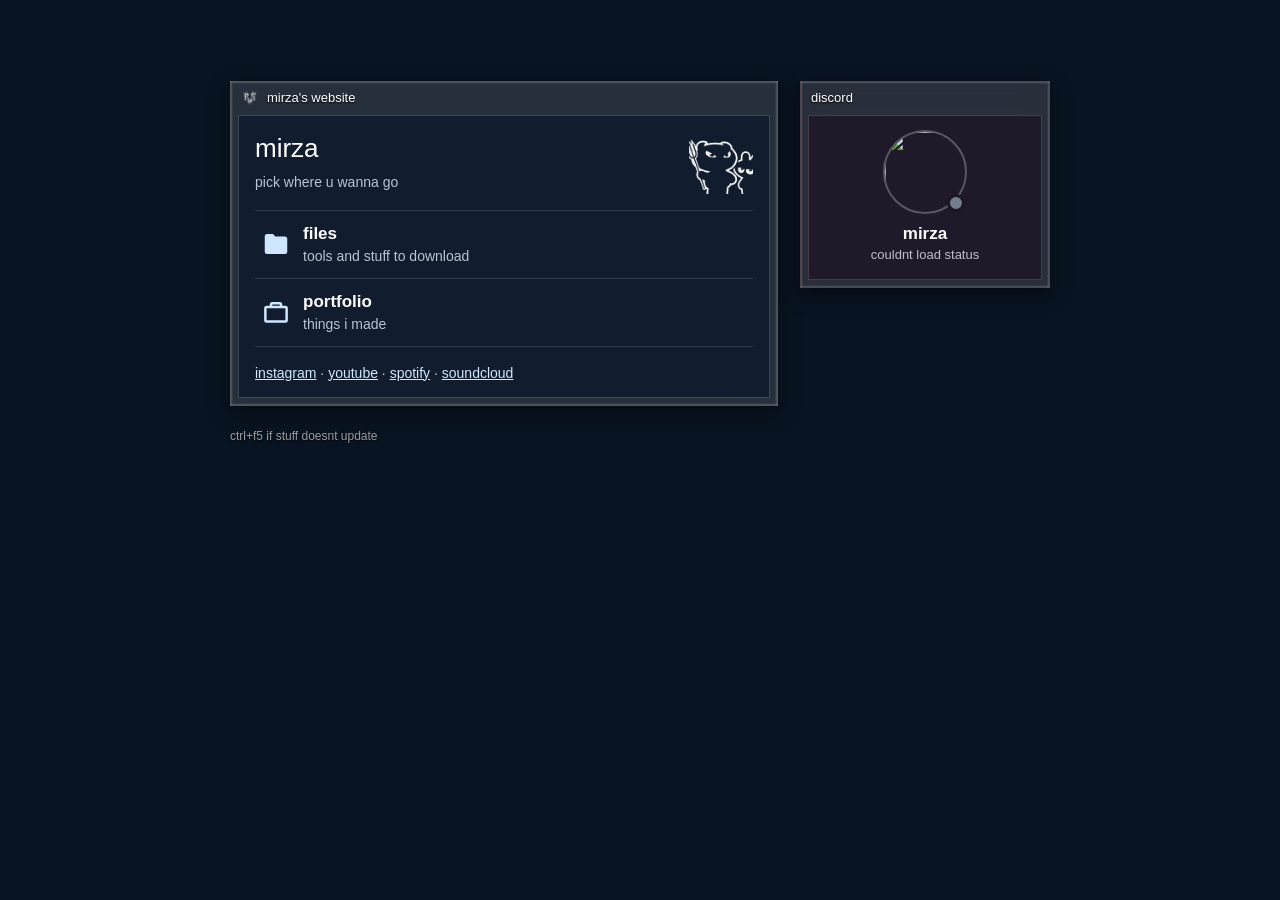
==== commit 6bbde760: "Update index.html" ====
--- a/index.html
+++ b/index.html
@@ -1,1037 +1,435 @@
 <!DOCTYPE html>
 <html lang="en">
 <head>
-    <meta charset="UTF-8">
-    <meta name="viewport" content="width=device-width, initial-scale=1.0">
-    <meta name="description" content="mirza's personal website - Choose between file browser and portfolio">
-    <link rel="icon" href="https://salrn.github.io/publicfiles/rs.png" type="image/png">
-    <link rel="preconnect" href="https://fonts.googleapis.com">
-    <link rel="preconnect" href="https://fonts.gstatic.com" crossorigin>
-    <link href="https://fonts.googleapis.com/css2?family=Source+Sans+3:wght@300;400;500;600;700&display=swap" rel="stylesheet">
-    <title>mirza's website</title>
-    <style>
-        :root {
-            --aero-b64: url("[data-uri]");
-        }
-
-        * {
-            margin: 0;
-            padding: 0;
-            box-sizing: border-box;
-        }
-
-        body {
-            font-family: 'Source Sans 3', Arial, sans-serif;
-            min-height: 100vh;
-            color: #ffffff;
-            overflow-x: hidden;
-            position: relative;
-            background: linear-gradient(135deg, #1a1a2e 0%, #16213e 50%, #0f3460 100%);
-        }
-
-        .background {
-            position: fixed;
-            top: 0;
-            left: 0;
-            width: 100%;
-            height: 100%;
-            z-index: -1;
-            overflow: hidden;
-        }
-
-        .background iframe {
-            width: 100%;
-            height: 100%;
-            border: none;
-            pointer-events: none;
-        }
-
-        .background::after {
-            content: '';
-            position: absolute;
-            top: 0;
-            left: 0;
-            width: 100%;
-            height: 100%;
-            background: radial-gradient(ellipse at center, rgba(0, 0, 0, 0.2) 0%, rgba(0, 0, 0, 0.5) 100%);
-            pointer-events: none;
-            z-index: 1;
-        }
-
-        .glass-texture {
-            position: fixed;
-            top: 0;
-            left: 0;
-            width: 100%;
-            height: 100%;
-            background-image:
-                repeating-linear-gradient(0deg, rgba(255,255,255,0.03) 0px, transparent 1px, transparent 2px, rgba(255,255,255,0.03) 3px),
-                repeating-linear-gradient(90deg, rgba(255,255,255,0.03) 0px, transparent 1px, transparent 2px, rgba(255,255,255,0.03) 3px);
-            pointer-events: none;
-            z-index: 1;
-        }
-
-        .container {
-            position: relative;
-            z-index: 2;
-            min-height: 100vh;
-            display: flex;
-            flex-direction: column;
-            justify-content: flex-start;
-            align-items: flex-start;
-            padding-left: 5%;
-            padding-top: 8%;
-        }
-
-        .logo-section {
-            text-align: left;
-            margin-bottom: 50px;
-            position: relative;
-        }
-
-        .logo-container {
-            position: relative;
-            display: inline-block;
-            margin-bottom: 20px;
-        }
-
-        .spinning-logo {
-            width: 80px;
-            height: 80px;
-            animation: spin3d 6s infinite ease-in-out;
-            transform-style: preserve-3d;
-            filter: drop-shadow(0 4px 8px rgba(0, 0, 0, 0.6));
-        }
-
-        @keyframes spin3d {
-            0% {
-                transform: rotateY(0deg) rotateX(0deg);
-            }
-            50% {
-                transform: rotateY(180deg) rotateX(10deg);
-            }
-            100% {
-                transform: rotateY(360deg) rotateX(0deg);
-            }
-        }
-
-        .logo-section h1 {
-            font-size: 36px;
-            font-weight: 600;
-            text-shadow:
-                0 1px 0 rgba(255,255,255,0.3),
-                0 2px 4px rgba(0,0,0,0.8),
-                0 4px 12px rgba(0,0,0,0.5);
-            letter-spacing: 3px;
-            background: linear-gradient(180deg, #ffffff 0%, #e0e0e0 100%);
-            -webkit-background-clip: text;
-            -webkit-text-fill-color: transparent;
-            background-clip: text;
-        }
-
-        .buttons-container {
-            display: flex;
-            flex-direction: column;
-            gap: 25px;
-            align-items: stretch;
-        }
-
-        .selection-button {
-            background: linear-gradient(145deg, rgba(255,255,255,0.2), rgba(255,255,255,0.08));
-            backdrop-filter: blur(20px);
-            border: 2px solid rgba(255, 255, 255, 0.3);
-            border-top-color: rgba(255, 255, 255, 0.5);
-            border-left-color: rgba(255, 255, 255, 0.5);
-            width: 380px;
-            text-align: left;
-            transition: all 0.3s cubic-bezier(0.175, 0.885, 0.32, 1.275);
-            cursor: pointer;
-            position: relative;
-            overflow: visible;
-            text-decoration: none;
-            color: white;
-            display: block;
-            box-shadow:
-                0 8px 24px rgba(0, 0, 0, 0.4),
-                inset 0 1px 0 rgba(255,255,255,0.3),
-                inset 0 -1px 0 rgba(0,0,0,0.2);
-        }
-
-        .button-clip {
-            position: relative;
-            overflow: hidden;
-            padding: 20px 30px;
-        }
-
-        .button-clip::before {
-            content: '';
-            position: absolute;
-            top: 0;
-            left: -100%;
-            width: 100%;
-            height: 100%;
-            background: linear-gradient(90deg, transparent, rgba(255, 255, 255, 0.3), transparent);
-            transition: left 0.6s ease;
-        }
-
-        .selection-button::after {
-            content: '';
-            position: absolute;
-            inset: 0;
-            border: 6px solid transparent;
-            border-image-source: var(--aero-b64);
-            border-image-slice: 6 fill;
-            border-image-width: 6px;
-            border-image-outset: 4px;
-            border-image-repeat: stretch;
-            opacity: 0.5;
-            pointer-events: none;
-            image-rendering: pixelated;
-            z-index: 20;
-        }
-
-        .selection-button:hover .button-clip::before {
-            left: 100%;
-        }
-
-        .selection-button:hover {
-            transform: translateY(-5px) scale(1.02);
-            box-shadow:
-                0 12px 32px rgba(0, 0, 0, 0.5),
-                inset 0 1px 0 rgba(255,255,255,0.4),
-                inset 0 -1px 0 rgba(0,0,0,0.3),
-                0 0 40px rgba(255, 255, 255, 0.2);
-            border-color: rgba(255, 255, 255, 0.5);
-            background: linear-gradient(145deg, rgba(255,255,255,0.25), rgba(255,255,255,0.12));
-        }
-
-        .selection-button:active {
-            transform: translateY(-3px) scale(1.01);
-            box-shadow:
-                0 6px 16px rgba(0, 0, 0, 0.4),
-                inset 0 2px 4px rgba(0,0,0,0.2),
-                inset 0 -1px 0 rgba(255,255,255,0.2);
-        }
-
-        .button-content {
-            display: flex;
-            align-items: center;
-            gap: 20px;
-            position: relative;
-            z-index: 1;
-        }
-
-        .button-icon {
-            width: 42px;
-            height: 42px;
-            flex-shrink: 0;
-            fill: white;
-            filter: drop-shadow(0 2px 4px rgba(0, 0, 0, 0.6))
-                    drop-shadow(0 0 15px rgba(255, 255, 255, 0.4));
-        }
-
-        .button-text {
-            flex: 1;
-        }
-
-        .button-title {
-            font-size: 22px;
-            font-weight: 600;
-            margin-bottom: 6px;
-            display: block;
-            text-shadow:
-                0 1px 0 rgba(255,255,255,0.2),
-                0 2px 4px rgba(0,0,0,0.8);
-        }
-
-        .button-description {
-            font-size: 13px;
-            color: #e0e0e0;
-            display: block;
-            line-height: 1.4;
-            text-shadow: 0 1px 2px rgba(0,0,0,0.8);
-        }
-
-        .button-arrow {
-            font-size: 28px;
-            transition: transform 0.3s ease;
-            filter: drop-shadow(0 2px 4px rgba(0, 0, 0, 0.6));
-        }
-
-        .selection-button:hover .button-arrow {
-            transform: translateX(8px);
-        }
-
-        .discord-widget {
-            position: fixed;
-            right: 5%;
-            top: 50%;
-            transform: translateY(-50%);
-            background: linear-gradient(145deg, rgba(255,255,255,0.2), rgba(255,255,255,0.08));
-            backdrop-filter: blur(25px);
-            border: 2px solid rgba(255, 255, 255, 0.3);
-            border-top-color: rgba(255, 255, 255, 0.5);
-            border-left-color: rgba(255, 255, 255, 0.5);
-            padding: 35px;
-            width: 300px;
-            box-shadow:
-                0 12px 40px rgba(0, 0, 0, 0.5),
-                inset 0 1px 0 rgba(255,255,255,0.3),
-                inset 0 -1px 0 rgba(0,0,0,0.2);
-            z-index: 10;
-        }
-
-        .discord-widget::before {
-            content: '';
-            position: absolute;
-            inset: 0;
-            border: 6px solid transparent;
-            border-image-source: var(--aero-b64);
-            border-image-slice: 6 fill;
-            border-image-width: 6px;
-            border-image-outset: 4px;
-            border-image-repeat: stretch;
-            opacity: 0.5;
-            pointer-events: none;
-            image-rendering: pixelated;
-            z-index: 20;
-        }
-
-        .discord-widget::after {
-            content: '';
-            position: absolute;
-            top: 0;
-            left: 0;
-            width: 100%;
-            height: 50%;
-            background: linear-gradient(180deg, rgba(255,255,255,0.1) 0%, transparent 100%);
-            pointer-events: none;
-        }
-
-        .discord-profile {
-            text-align: center;
-            margin-bottom: 20px;
-            position: relative;
-            z-index: 1;
-        }
-
-        .discord-avatar-container {
-            position: relative;
-            display: inline-block;
-            margin-bottom: 18px;
-            padding: 8px;
-            background: linear-gradient(145deg, rgba(255,255,255,0.2), rgba(0,0,0,0.2));
-            border-radius: 50%;
-            box-shadow:
-                0 6px 20px rgba(0, 0, 0, 0.6),
-                inset 0 2px 4px rgba(255,255,255,0.3),
-                inset 0 -2px 4px rgba(0,0,0,0.3);
-        }
-
-        .discord-avatar {
-            width: 100px;
-            height: 100px;
-            border-radius: 50%;
-            border: 3px solid rgba(255, 255, 255, 0.4);
-            box-shadow:
-                0 4px 12px rgba(0, 0, 0, 0.6),
-                inset 0 2px 4px rgba(0,0,0,0.3);
-        }
-
-        .status-indicator {
-            position: absolute;
-            bottom: 8px;
-            right: 8px;
-            width: 26px;
-            height: 26px;
-            border-radius: 50%;
-            border: 4px solid rgba(20, 20, 40, 0.9);
-            background: #747f8d;
-            box-shadow:
-                0 2px 8px rgba(0, 0, 0, 0.8),
-                inset 0 1px 2px rgba(255,255,255,0.3),
-                inset 0 -1px 2px rgba(0,0,0,0.5);
-        }
-
-        .status-indicator.online {
-            background: linear-gradient(145deg, #2ecc71, #23a55a);
-            box-shadow:
-                0 2px 8px rgba(0, 0, 0, 0.8),
-                0 0 20px rgba(35, 165, 90, 0.8),
-                inset 0 1px 2px rgba(255,255,255,0.4),
-                inset 0 -1px 2px rgba(0,0,0,0.4);
-        }
-
-        .status-indicator.idle {
-            background: linear-gradient(145deg, #f39c12, #f0b232);
-            box-shadow:
-                0 2px 8px rgba(0, 0, 0, 0.8),
-                0 0 20px rgba(240, 178, 50, 0.8),
-                inset 0 1px 2px rgba(255,255,255,0.4),
-                inset 0 -1px 2px rgba(0,0,0,0.4);
-        }
-
-        .status-indicator.dnd {
-            background: linear-gradient(145deg, #e74c3c, #f23f43);
-            box-shadow:
-                0 2px 8px rgba(0, 0, 0, 0.8),
-                0 0 20px rgba(242, 63, 67, 0.8),
-                inset 0 1px 2px rgba(255,255,255,0.4),
-                inset 0 -1px 2px rgba(0,0,0,0.4);
-        }
-
-        .discord-username {
-            font-size: 20px;
-            font-weight: 600;
-            margin-bottom: 6px;
-            text-shadow:
-                0 1px 0 rgba(255,255,255,0.2),
-                0 2px 6px rgba(0, 0, 0, 0.8);
-        }
-
-        .discord-status {
-            font-size: 13px;
-            color: #d0d0d0;
-            margin-bottom: 8px;
-            text-shadow: 0 1px 3px rgba(0, 0, 0, 0.8);
-        }
-
-        .custom-status {
-            background: linear-gradient(145deg, rgba(0, 0, 0, 0.5), rgba(0, 0, 0, 0.3));
-            border: 1px solid rgba(255, 255, 255, 0.1);
-            border-radius: 18px;
-            padding: 14px 18px;
-            margin-top: 12px;
-            font-size: 13px;
-            color: #e8e8e8;
-            line-height: 1.5;
-            text-align: left;
-            display: none;
-            word-wrap: break-word;
-            position: relative;
-            box-shadow:
-                0 4px 12px rgba(0, 0, 0, 0.6),
-                inset 0 1px 0 rgba(255,255,255,0.1),
-                inset 0 -1px 0 rgba(0,0,0,0.3);
-        }
-
-        .custom-status::before {
-            content: '';
-            position: absolute;
-            top: -10px;
-            left: 50%;
-            transform: translateX(-50%);
-            width: 0;
-            height: 0;
-            border-left: 12px solid transparent;
-            border-right: 12px solid transparent;
-            border-bottom: 12px solid rgba(0, 0, 0, 0.5);
-            filter: drop-shadow(0 -2px 2px rgba(0,0,0,0.3));
-        }
-
-        .custom-status.active {
-            display: block;
-        }
-
-        .custom-status-emoji {
-            margin-right: 6px;
-            font-size: 16px;
-        }
-
-        .last-seen {
-            font-size: 11px;
-            color: #999;
-            text-shadow: 0 1px 2px rgba(0, 0, 0, 0.8);
-        }
-
-        .rich-presence {
-            background: linear-gradient(145deg, rgba(0, 0, 0, 0.4), rgba(0, 0, 0, 0.25));
-            border: 1px solid rgba(255, 255, 255, 0.15);
-            padding: 15px;
-            margin-top: 15px;
-            display: none;
-            box-shadow:
-                0 4px 16px rgba(0, 0, 0, 0.6),
-                inset 0 1px 0 rgba(255,255,255,0.1),
-                inset 0 -1px 0 rgba(0,0,0,0.4);
-            position: relative;
-            z-index: 1;
-        }
-
-        .rich-presence::after {
-            content: '';
-            position: absolute;
-            inset: 0;
-            border: 6px solid transparent;
-            border-image-source: var(--aero-b64);
-            border-image-slice: 6 fill;
-            border-image-width: 6px;
-            border-image-outset: 4px;
-            border-image-repeat: stretch;
-            opacity: 0.5;
-            pointer-events: none;
-            image-rendering: pixelated;
-            z-index: 20;
-        }
-
-        .rich-presence.active {
-            display: block;
-        }
-
-        .activity-header {
-            font-size: 11px;
-            color: #c0c0c0;
-            text-transform: uppercase;
-            font-weight: 600;
-            margin-bottom: 10px;
-            letter-spacing: 0.5px;
-            text-shadow: 0 1px 2px rgba(0, 0, 0, 0.8);
-        }
-
-        .activity-content {
-            display: flex;
-            gap: 12px;
-            align-items: flex-start;
-        }
-
-        .activity-image {
-            width: 60px;
-            height: 60px;
-            border-radius: 10px;
-            object-fit: cover;
-            flex-shrink: 0;
-            display: none;
-            box-shadow:
-                0 4px 12px rgba(0, 0, 0, 0.6),
-                inset 0 1px 2px rgba(255,255,255,0.2);
-            border: 2px solid rgba(255, 255, 255, 0.2);
-        }
-
-        .activity-image.visible {
-            display: block;
-        }
-
-        .activity-details {
-            flex: 1;
-            min-width: 0;
-        }
-
-        .activity-name {
-            font-size: 14px;
-            font-weight: 600;
-            color: #ffffff;
-            margin-bottom: 4px;
-            overflow: hidden;
-            text-overflow: ellipsis;
-            white-space: nowrap;
-            text-shadow: 0 1px 3px rgba(0, 0, 0, 0.8);
-        }
-
-        .activity-state,
-        .activity-details-text {
-            font-size: 12px;
-            color: #c8c8c8;
-            margin-bottom: 2px;
-            overflow: hidden;
-            text-overflow: ellipsis;
-            white-space: nowrap;
-            text-shadow: 0 1px 2px rgba(0, 0, 0, 0.8);
-        }
-
-        .spotify-activity {
-            border-left: 4px solid #1DB954;
-            background: linear-gradient(145deg, rgba(29, 185, 84, 0.15), rgba(29, 185, 84, 0.05));
-        }
-
-        .spotify-activity .activity-header {
-            color: #1DB954;
-            text-shadow: 0 0 10px rgba(29, 185, 84, 0.5);
-        }
-
-        .social-buttons {
-            display: flex;
-            flex-direction: column;
-            gap: 12px;
-            margin-top: 20px;
-            position: relative;
-            z-index: 1;
-        }
-
-        .social-button {
-            display: flex;
-            align-items: center;
-            justify-content: center;
-            gap: 10px;
-            background: linear-gradient(145deg, rgba(255,255,255,0.15), rgba(255,255,255,0.05));
-            border: 2px solid rgba(255, 255, 255, 0.25);
-            border-top-color: rgba(255, 255, 255, 0.4);
-            border-left-color: rgba(255, 255, 255, 0.4);
-            padding: 12px;
-            color: white;
-            text-decoration: none;
-            font-size: 14px;
-            font-weight: 500;
-            transition: all 0.3s ease;
-            position: relative;
-            box-shadow:
-                0 4px 12px rgba(0, 0, 0, 0.4),
-                inset 0 1px 0 rgba(255,255,255,0.2),
-                inset 0 -1px 0 rgba(0,0,0,0.2);
-            text-shadow: 0 1px 2px rgba(0, 0, 0, 0.8);
-        }
-
-        .social-button::before {
-            content: '';
-            position: absolute;
-            inset: 0;
-            border: 6px solid transparent;
-            border-image-source: var(--aero-b64);
-            border-image-slice: 6 fill;
-            border-image-width: 6px;
-            border-image-outset: 4px;
-            border-image-repeat: stretch;
-            opacity: 0.5;
-            pointer-events: none;
-            image-rendering: pixelated;
-            z-index: 20;
-        }
-
-        .social-button .tooltip {
-            position: absolute;
-            bottom: 100%;
-            left: 50%;
-            transform: translateX(-50%) translateY(-10px);
-            background: linear-gradient(145deg, rgba(255,255,255,0.25), rgba(255,255,255,0.15));
-            backdrop-filter: blur(15px);
-            border: 2px solid rgba(255, 255, 255, 0.4);
-            border-radius: 12px;
-            padding: 10px 16px;
-            color: white;
-            font-size: 13px;
-            white-space: nowrap;
-            opacity: 0;
-            pointer-events: none;
-            transition: all 0.3s ease;
-            box-shadow:
-                0 8px 20px rgba(0, 0, 0, 0.5),
-                inset 0 1px 0 rgba(255,255,255,0.3);
-            z-index: 100;
-        }
-
-        .social-button .tooltip::after {
-            content: '';
-            position: absolute;
-            top: 100%;
-            left: 50%;
-            transform: translateX(-50%);
-            width: 0;
-            height: 0;
-            border-left: 8px solid transparent;
-            border-right: 8px solid transparent;
-            border-top: 8px solid rgba(255, 255, 255, 0.25);
-            filter: drop-shadow(0 2px 4px rgba(0,0,0,0.3));
-        }
-
-        .social-button:hover .tooltip {
-            opacity: 1;
-            transform: translateX(-50%) translateY(-15px);
-        }
-
-        .social-button::after {
-            content: '';
-            position: absolute;
-            top: 0;
-            left: 0;
-            width: 100%;
-            height: 50%;
-            background: linear-gradient(180deg, rgba(255,255,255,0.1) 0%, transparent 100%);
-            pointer-events: none;
-        }
-
-        .social-button:hover {
-            background: linear-gradient(145deg, rgba(255,255,255,0.2), rgba(255,255,255,0.1));
-            border-color: rgba(255, 255, 255, 0.4);
-            transform: translateY(-2px);
-            box-shadow:
-                0 6px 16px rgba(0, 0, 0, 0.5),
-                inset 0 1px 0 rgba(255,255,255,0.3),
-                inset 0 -1px 0 rgba(0,0,0,0.2);
-        }
-
-        .social-button:active {
-            transform: translateY(0);
-            box-shadow:
-                0 2px 8px rgba(0, 0, 0, 0.4),
-                inset 0 1px 2px rgba(0,0,0,0.2);
-        }
-
-        .social-icon {
-            width: 20px;
-            height: 20px;
-            fill: white;
-            flex-shrink: 0;
-            filter: drop-shadow(0 2px 4px rgba(0, 0, 0, 0.6));
-        }
-
-        .footer-note {
-            position: fixed;
-            bottom: 25px;
-            left: 50%;
-            transform: translateX(-50%);
-            color: rgba(255, 255, 255, 0.7);
-            font-size: 12px;
-            text-align: center;
-            z-index: 2;
-            text-shadow:
-                0 1px 0 rgba(255,255,255,0.2),
-                0 2px 6px rgba(0, 0, 0, 0.9);
-            background: linear-gradient(145deg, rgba(255,255,255,0.1), rgba(255,255,255,0.05));
-            padding: 8px 16px;
-            border-radius: 20px;
-            border: 1px solid rgba(255,255,255,0.2);
-            backdrop-filter: blur(10px);
-        }
-
-        @media (max-width: 1400px) {
-            .discord-widget {
-                right: 3%;
-            }
-        }
-
-        @media (max-width: 1024px) {
-            body {
-                overflow-y: auto;
-            }
-
-            .container {
-                align-items: center;
-                padding: 40px 20px;
-                padding-bottom: 60px;
-            }
-
-            .logo-section {
-                text-align: center;
-            }
-
-            .discord-widget {
-                position: relative;
-                right: auto;
-                top: auto;
-                transform: none;
-                margin: 40px auto 0;
-            }
-
-            .footer-note {
-                position: relative;
-                margin-top: 40px;
-                margin-bottom: 20px;
-            }
-        }
-
-        @media (max-width: 768px) {
-            .container {
-                padding: 20px;
-                padding-top: 40px;
-            }
-
-            .logo-section h1 {
-                font-size: 28px;
-            }
-
-            .spinning-logo {
-                width: 70px;
-                height: 70px;
-            }
-
-            .selection-button {
-                width: 100%;
-                max-width: 380px;
-            }
-
-            .button-clip {
-                padding: 18px 24px;
-            }
-
-            .button-icon {
-                width: 36px;
-                height: 36px;
-            }
-
-            .button-title {
-                font-size: 20px;
-            }
-
-            .button-description {
-                font-size: 12px;
-            }
-
-            .discord-widget {
-                width: 100%;
-                max-width: 320px;
-                padding: 25px;
-            }
-
-            .discord-avatar {
-                width: 80px;
-                height: 80px;
-            }
-
-            .status-indicator {
-                width: 22px;
-                height: 22px;
-            }
-        }
-
-        @media (max-width: 480px) {
-            .logo-section h1 {
-                font-size: 24px;
-                letter-spacing: 2px;
-            }
-
-            .spinning-logo {
-                width: 60px;
-                height: 60px;
-            }
-
-            .button-clip {
-                padding: 16px 20px;
-            }
-
-            .button-icon {
-                width: 30px;
-                height: 30px;
-            }
-
-            .button-title {
-                font-size: 18px;
-            }
-
-            .button-arrow {
-                font-size: 24px;
-            }
-
-            .discord-widget {
-                padding: 20px;
-            }
-        }
-    </style>
+<meta charset="utf-8">
+<meta name="viewport" content="width=device-width, initial-scale=1">
+<meta name="description" content="mirza's website">
+<link rel="icon" href="https://salrn.github.io/publicfiles/rs.png" type="image/png">
+<title>mirza's website</title>
+<style>
+:root{
+  --frame:url("[data-uri]");
+}
+*{box-sizing:border-box}
+body{
+  margin:0;
+  min-height:100vh;
+  background:#0f2238;
+  color:#fff;
+  font:14px/1.45 "Segoe UI",Tahoma,sans-serif;
+}
+a{color:inherit}
+
+.bg{position:fixed;inset:0;z-index:-1}
+.bg iframe{width:100%;height:100%;border:0;pointer-events:none}
+.bg::after{content:"";position:absolute;inset:0;background:#0006}
+
+main{
+  max-width:860px;
+  margin:0 auto;
+  padding:9vh 20px 40px;
+  display:grid;
+  grid-template-columns:1fr 250px;
+  gap:22px;
+  align-items:start;
+}
+
+.win{
+  position:relative;
+  background:#ffffff1f;
+  backdrop-filter:blur(14px);
+  border:1px solid #ffffff55;
+  box-shadow:0 6px 20px #0007;
+}
+.win:first-child{z-index:1}
+.win::before{
+  content:"";
+  position:absolute;
+  inset:0;
+  border:6px solid transparent;
+  border-image:var(--frame) 6 fill / 6px / 4px stretch;
+  opacity:.45;
+  pointer-events:none;
+}
+.bar{
+  display:flex;
+  align-items:center;
+  gap:8px;
+  padding:7px 10px;
+  font-size:13px;
+  text-shadow:0 1px 2px #000;
+}
+.bar img{width:18px;height:18px}
+.body{
+  margin:0 7px 7px;
+  padding:14px 16px;
+  background:#0d1a2bcc;
+  border:1px solid #ffffff30;
+}
+
+.pk{float:right;position:relative}
+.logo{
+  display:block;
+  width:64px;
+  cursor:pointer;
+  user-select:none;
+  -webkit-user-drag:none;
+  -webkit-touch-callout:none;
+  touch-action:manipulation;
+}
+.hint{
+  position:absolute;
+  left:100%;
+  bottom:62%;
+  width:112px;
+  margin-left:-6px;
+  font:12px/1.05 "Segoe Print","Bradley Hand","Comic Sans MS",cursive;
+  color:#fff;
+  text-shadow:0 1px 3px #000;
+  transform:rotate(4deg);
+  opacity:0;
+  transition:opacity .3s;
+  pointer-events:none;
+}
+.hint.on{opacity:1}
+.hint svg{
+  display:block;
+  width:40px;
+  margin-top:2px;
+  transform:scaleX(-1);
+  fill:none;
+  stroke:currentColor;
+  stroke-width:2;
+  stroke-linecap:round;
+  stroke-linejoin:round;
+}
+.hint .t{display:none}
+@media (hover:none){
+  .hint .m{display:none}
+  .hint .t{display:inline}
+}
+
+h1{margin:0 0 4px;font-size:26px;font-weight:400}
+.sub{margin:0 0 18px;color:#b8c4d2}
+
+.go{margin:0;padding:0;list-style:none;border-top:1px solid #ffffff22}
+.go a{
+  display:flex;
+  gap:12px;
+  align-items:center;
+  padding:11px 6px;
+  border-bottom:1px solid #ffffff22;
+  text-decoration:none;
+}
+.go a:hover{background:#6fb3ff26}
+.go svg{width:30px;height:30px;fill:#cfe6ff;flex:none}
+.go b{display:block;font-size:17px;font-weight:600}
+.go span{color:#b8c4d2}
+
+.socials{margin:16px 0 0;color:#b8c4d2}
+.socials a{color:#cfe6ff}
+.socials a:hover{color:#fff}
+
+.dc{text-align:center}
+.av{position:relative;display:inline-block;margin-bottom:8px;cursor:pointer;user-select:none;touch-action:manipulation}
+.av img{-webkit-user-drag:none;-webkit-touch-callout:none}
+.av img{width:84px;height:84px;border-radius:50%;display:block;border:2px solid #ffffff44}
+.dot{
+  position:absolute;
+  right:2px;
+  bottom:2px;
+  width:18px;
+  height:18px;
+  border-radius:50%;
+  border:3px solid #0d1a2b;
+  background:#747f8d;
+}
+.dot.online{background:#23a55a}
+.dot.idle{background:#f0b232}
+.dot.dnd{background:#f23f43}
+.name{font-size:17px;font-weight:600}
+.state{color:#b8c4d2;font-size:13px}
+.custom{margin-top:8px;font-size:13px;color:#dde6f0}
+.custom img{width:16px;height:16px;vertical-align:-3px;margin-right:4px}
+
+.act{
+  display:none;
+  margin-top:12px;
+  padding-top:10px;
+  border-top:1px solid #ffffff22;
+  gap:10px;
+  text-align:left;
+}
+.act.on{display:flex}
+.act img{width:52px;height:52px;border-radius:6px;object-fit:cover;flex:none}
+.act img[hidden]{display:none}
+.act div{min-width:0;font-size:12px;color:#b8c4d2}
+.act div *{margin:0;white-space:nowrap;overflow:hidden;text-overflow:ellipsis}
+.act small{display:block;color:#8ea0b4}
+.act.spot small{color:#1ed760}
+.act strong{display:block;color:#fff;font-size:13px}
+
+.red{background:#ffdce222;border-color:#ffc4cc55}
+.red .body{background:#1c1726d4;border-color:#ffc4cc30}
+.red .state,.red .act div{color:#c4bccb}
+.red .act{border-color:#ffc4cc24}
+.red .dot{border-color:#1c1726}
+
+footer{
+  grid-column:1 / -1;
+  color:#fff9;
+  font-size:12px;
+  text-shadow:0 1px 2px #000;
+}
+
+@media (max-width:700px){
+  main{grid-template-columns:1fr;padding-top:24px}
+  .hint{left:auto;right:100%;margin:0 -6px 0 0;text-align:right;transform:rotate(-4deg)}
+  .hint svg{margin-left:auto;transform:none}
+}
+</style>
 </head>
 <body>
-    <div class="background">
-        <iframe src="https://gtbsg.tumblr.com/" title="Background"></iframe>
+<div class="bg"><iframe src="https://gtbsg.tumblr.com/" title="background" tabindex="-1"></iframe></div>
+
+<main>
+  <section class="win">
+    <div class="bar"><img src="https://salrn.github.io/publicfiles/rs.png" alt="">mirza's website</div>
+    <div class="body">
+      <span class="pk">
+        <img class="logo" src="https://salrn.github.io/publicfiles/funne.png" alt="">
+        <span class="hint" aria-hidden="true">
+          <span class="m">right click for a different preset</span>
+          <span class="t">hold to change preset</span>
+          <svg viewBox="0 0 64 34"><path d="M3 5c6 13 22 22 49 18m0 0c-3-3-6-5-10-6m10 6c-4 2-7 5-8 9"/></svg>
+        </span>
+      </span>
+      <h1>mirza</h1>
+      <p class="sub">pick where u wanna go</p>
+
+      <ul class="go">
+        <li><a href="files.html">
+          <svg viewBox="0 0 24 24"><path d="M3 6a2 2 0 0 1 2-2h4.5l2 2H19a2 2 0 0 1 2 2v10a2 2 0 0 1-2 2H5a2 2 0 0 1-2-2V6z"/></svg>
+          <div><b>files</b><span>tools and stuff to download</span></div>
+        </a></li>
+        <li><a href="portfolio.html">
+          <svg viewBox="0 0 24 24"><path d="M9 4a2 2 0 0 0-2 2v1H4.5a2 2 0 0 0-2 2v9.5a2 2 0 0 0 2 2h15a2 2 0 0 0 2-2V9a2 2 0 0 0-2-2H17V6a2 2 0 0 0-2-2H9zm0 3V6h6v1H9zM4.5 9h15v9.5h-15V9z"/></svg>
+          <div><b>portfolio</b><span>things i made</span></div>
+        </a></li>
+      </ul>
+
+      <p class="socials">
+        <a href="https://instagram.com/killmirzaa" target="_blank" rel="noopener" title="follow me on ig :3">instagram</a> ·
+        <a href="https://youtube.com/@sutd" target="_blank" rel="noopener">youtube</a> ·
+        <a href="https://open.spotify.com/user/6w0zdbvb5zyrbcnnlu6stl2z9" target="_blank" rel="noopener">spotify</a> ·
+        <a href="https://soundcloud.com/mirz4" target="_blank" rel="noopener" title="hi">soundcloud</a>
+      </p>
     </div>
-    <div class="glass-texture"></div>
-
-    <div class="container">
-        <div class="logo-section">
-            <div class="logo-container">
-                <img src="https://salrn.github.io/publicfiles/rs.png" alt="Logo" class="spinning-logo">
-            </div>
-            <h1>mirza's website</h1>
+  </section>
+
+  <aside class="win red">
+    <div class="bar">discord</div>
+    <div class="body dc">
+      <div class="av">
+        <img id="av" src="https://cdn.discordapp.com/embed/avatars/0.png" alt="">
+        <span class="dot" id="dot"></span>
+      </div>
+      <div class="name" id="name">mirza</div>
+      <div class="state" id="state">offline</div>
+      <div class="custom" id="custom" hidden></div>
+
+      <div class="act" id="act">
+        <img id="actImg" alt="" hidden>
+        <div>
+          <small id="actHead"></small>
+          <strong id="actName"></strong>
+          <p id="actLine1"></p>
+          <p id="actLine2"></p>
         </div>
-
-        <div class="buttons-container">
-            <a href="files.html" class="selection-button">
-              <div class="button-clip">
-                <div class="button-content">
-                    <svg class="button-icon" viewBox="0 0 24 24" xmlns="http://www.w3.org/2000/svg">
-                        <path d="M3 6a2 2 0 0 1 2-2h4.5l2 2H19a2 2 0 0 1 2 2v10a2 2 0 0 1-2 2H5a2 2 0 0 1-2-2V6z"/>
-                    </svg>
-                    <div class="button-text">
-                        <span class="button-title">File Browser</span>
-                        <span class="button-description">Browse and download tools & resources</span>
-                    </div>
-                    <div class="button-arrow">→</div>
-                </div>
-              </div>
-            </a>
-
-            <a href="portfolio.html" class="selection-button">
-              <div class="button-clip">
-                <div class="button-content">
-                    <svg class="button-icon" viewBox="0 0 24 24" xmlns="http://www.w3.org/2000/svg">
-                        <path d="M9 4a2 2 0 0 0-2 2v1H4.5a2 2 0 0 0-2 2v9.5a2 2 0 0 0 2 2h15a2 2 0 0 0 2-2V9a2 2 0 0 0-2-2H17V6a2 2 0 0 0-2-2H9zm0 3V6h6v1H9zM4.5 9h15v9.5h-15V9z"/>
-                    </svg>
-                    <div class="button-text">
-                        <span class="button-title">Portfolio</span>
-                        <span class="button-description">Explore my projects & experience</span>
-                    </div>
-                    <div class="button-arrow">→</div>
-                </div>
-              </div>
-            </a>
-        </div>
-
-        <div class="discord-widget">
-            <div class="discord-profile">
-                <div class="discord-avatar-container">
-                    <img src="https://cdn.discordapp.com/embed/avatars/0.png" alt="Discord Avatar" class="discord-avatar" id="discordAvatar">
-                    <div class="status-indicator" id="statusIndicator"></div>
-                </div>
-                <div class="discord-username" id="discordUsername">mirza</div>
-                <div class="discord-status" id="discordStatus">Offline</div>
-                <div class="custom-status" id="customStatus"></div>
-                <div class="last-seen" id="lastSeen">Last seen: Unknown</div>
-            </div>
-
-            <div class="rich-presence" id="richPresence">
-                <div class="activity-header" id="activityHeader">PLAYING A GAME</div>
-                <div class="activity-content">
-                    <img src="" alt="Activity" class="activity-image" id="activityImage">
-                    <div class="activity-details">
-                        <div class="activity-name" id="activityName"></div>
-                        <div class="activity-details-text" id="activityDetails"></div>
-                        <div class="activity-state" id="activityState"></div>
-                    </div>
-                </div>
-            </div>
-
-            <div class="social-buttons">
-                <a href="https://instagram.com/killmirzaa" target="_blank" class="social-button">
-                    <svg class="social-icon" viewBox="0 0 24 24" xmlns="http://www.w3.org/2000/svg">
-                        <path d="M7.8 2h8.4C19.4 2 22 4.6 22 7.8v8.4a5.8 5.8 0 0 1-5.8 5.8H7.8C4.6 22 2 19.4 2 16.2V7.8A5.8 5.8 0 0 1 7.8 2m-.2 2A3.6 3.6 0 0 0 4 7.6v8.8C4 18.39 5.61 20 7.6 20h8.8a3.6 3.6 0 0 0 3.6-3.6V7.6C20 5.61 18.39 4 16.4 4H7.6m9.65 1.5a1.25 1.25 0 0 1 1.25 1.25A1.25 1.25 0 0 1 17.25 8A1.25 1.25 0 0 1 16 6.75a1.25 1.25 0 0 1 1.25-1.25M12 7a5 5 0 0 1 5 5a5 5 0 0 1-5 5a5 5 0 0 1-5-5a5 5 0 0 1 5-5m0 2a3 3 0 0 0-3 3a3 3 0 0 0 3 3a3 3 0 0 0 3-3a3 3 0 0 0-3-3z"/>
-                    </svg>
-                    <span>Instagram</span>
-                    <span class="tooltip">follow me on ig :3</span>
-                </a>
-                <a href="https://youtube.com/@sutd" target="_blank" class="social-button">
-                    <svg class="social-icon" viewBox="0 0 24 24" xmlns="http://www.w3.org/2000/svg">
-                        <path d="M10 15l5.19-3L10 9v6m11.56-7.83c.13.47.22 1.1.28 1.9c.07.8.1 1.49.1 2.09L22 12c0 2.19-.16 3.8-.44 4.83c-.25.9-.83 1.48-1.73 1.73c-.47.13-1.33.22-2.65.28c-1.3.07-2.49.1-3.59.1L12 19c-4.19 0-6.8-.16-7.83-.44c-.9-.25-1.48-.83-1.73-1.73c-.13-.47-.22-1.1-.28-1.9c-.07-.8-.1-1.49-.1-2.09L2 12c0-2.19.16-3.8.44-4.83c.25-.9.83-1.48 1.73-1.73c.47-.13 1.33-.22 2.65-.28c1.3-.07 2.49-.1 3.59-.1L12 5c4.19 0 6.8.16 7.83.44c.9.25 1.48.83 1.73 1.73z"/>
-                    </svg>
-                    <span>YouTube</span>
-                </a>
-                <a href="https://open.spotify.com/user/6w0zdbvb5zyrbcnnlu6stl2z9?si=ea32d59224e14c24" target="_blank" class="social-button">
-                    <svg class="social-icon" viewBox="0 0 24 24" xmlns="http://www.w3.org/2000/svg">
-                        <path d="M17.9 10.9C14.7 9 9.35 8.8 6.3 9.75c-.5.15-1-.15-1.15-.6c-.15-.5.15-1 .6-1.15c3.55-1.05 9.4-.85 13.1 1.35c.45.25.6.85.35 1.3c-.25.35-.85.5-1.3.25m-.1 2.8c-.25.35-.7.5-1.05.25c-2.7-1.65-6.8-2.15-9.95-1.15c-.4.1-.85-.1-.95-.5c-.1-.4.1-.85.5-.95c3.65-1.1 8.15-.55 11.25 1.35c.3.15.45.65.2 1m-1.2 2.75c-.2.3-.55.4-.85.2c-2.35-1.45-5.3-1.75-8.8-.95c-.35.1-.65-.15-.75-.45c-.1-.35.15-.65.45-.75c3.8-.85 7.1-.5 9.7 1.1c.35.15.4.55.25.85M12 2A10 10 0 0 0 2 12a10 10 0 0 0 10 10a10 10 0 0 0 10-10A10 10 0 0 0 12 2z"/>
-                    </svg>
-                    <span>Spotify</span>
-                </a>
-                <a href="https://soundcloud.com/mirz4" target="_blank" class="social-button">
-                    <svg class="social-icon" viewBox="0 0 24 24" xmlns="http://www.w3.org/2000/svg">
-                        <path d="M11.56 8.87V17h8.76c1.85 0 2.93-1.44 2.93-2.88c0-1.52-1.23-2.77-2.75-2.77c-.28 0-.54.04-.79.13c-.23-2.58-2.4-4.61-5.04-4.61c-.28 0-.55.02-.82.07c-.14.02-.25.15-.25.3M3.14 13.12c-.1 0-.18.08-.18.18v2.21c0 .1.08.18.18.18s.18-.08.18-.18V13.3c0-.1-.08-.18-.18-.18M1.25 12.23c-.14 0-.25.11-.25.25v2.04c0 .14.11.25.25.25s.25-.11.25-.25v-2.04c0-.14-.11-.25-.25-.25m1.89.71c-.1 0-.18.08-.18.18v2.39c0 .1.08.18.18.18s.18-.08.18-.18v-2.39c0-.1-.08-.18-.18-.18m1.89-.53c-.1 0-.18.08-.18.18v3.11c0 .1.08.18.18.18s.18-.08.18-.18V12.6c0-.11-.08-.19-.18-.19m1.89-1.6c-.1 0-.18.08-.18.18v5.52c0 .1.08.18.18.18s.18-.08.18-.18v-5.52c0-.1-.08-.18-.18-.18m1.89 0c-.1 0-.18.08-.18.18v5.52c0 .1.08.18.18.18s.18-.08.18-.18v-5.52c0-.1-.08-.18-.18-.18z"/>
-                    </svg>
-                    <span>SoundCloud</span>
-                    <span class="tooltip">hi</span>
-                </a>
-            </div>
-        </div>
-
-        <div class="footer-note">
-            Press Ctrl+F5 to refresh if updates don't appear
-        </div>
+      </div>
     </div>
-
-    <script>
-        const DISCORD_USER_ID = '708693430523658322';
-
-        async function updateDiscordStatus() {
-            try {
-                const response = await fetch(`https://api.lanyard.rest/v1/users/${DISCORD_USER_ID}`);
-                const data = await response.json();
-
-                if (data.success && data.data) {
-                    const user = data.data;
-                    const discord = user.discord_user;
-
-                    const avatarUrl = `https://cdn.discordapp.com/avatars/${discord.id}/${discord.avatar}.png?size=256`;
-                    document.getElementById('discordAvatar').src = avatarUrl;
-
-                    document.getElementById('discordUsername').textContent = discord.display_name || discord.username;
-
-                    const statusIndicator = document.getElementById('statusIndicator');
-                    const statusText = document.getElementById('discordStatus');
-                    const richPresence = document.getElementById('richPresence');
-                    const customStatusEl = document.getElementById('customStatus');
-
-                    if (user.discord_status === 'online') {
-                        statusIndicator.className = 'status-indicator online';
-                        statusText.textContent = 'Online';
-                        document.getElementById('lastSeen').style.display = 'none';
-                    } else if (user.discord_status === 'idle') {
-                        statusIndicator.className = 'status-indicator idle';
-                        statusText.textContent = 'Idle';
-                        document.getElementById('lastSeen').style.display = 'none';
-                    } else if (user.discord_status === 'dnd') {
-                        statusIndicator.className = 'status-indicator dnd';
-                        statusText.textContent = 'Do Not Disturb';
-                        document.getElementById('lastSeen').style.display = 'none';
-                    } else {
-                        statusIndicator.className = 'status-indicator';
-                        statusText.textContent = 'Offline';
-                        document.getElementById('lastSeen').style.display = 'block';
-                    }
-
-                    const customStatus = user.activities.find(a => a.type === 4);
-                    if (customStatus && customStatus.state) {
-                        customStatusEl.className = 'custom-status active';
-                        const emoji = customStatus.emoji ? (customStatus.emoji.id ?
-                            `<img src="https://cdn.discordapp.com/emojis/${customStatus.emoji.id}.${customStatus.emoji.animated ? 'gif' : 'png'}" style="width: 16px; height: 16px; display: inline-block; vertical-align: middle; margin-right: 6px;">` :
-                            `<span class="custom-status-emoji">${customStatus.emoji.name}</span>`) : '';
-                        customStatusEl.innerHTML = emoji + customStatus.state;
-                    } else {
-                        customStatusEl.className = 'custom-status';
-                    }
-
-                    if (user.spotify && user.spotify.track_id) {
-                        richPresence.className = 'rich-presence spotify-activity active';
-                        document.getElementById('activityHeader').textContent = 'LISTENING TO SPOTIFY';
-
-                        const spotifyImageEl = document.getElementById('activityImage');
-                        const spotifyImage = user.spotify.album_art_url || 'https://cdn.discordapp.com/embed/avatars/0.png';
-                        spotifyImageEl.src = spotifyImage;
-                        spotifyImageEl.className = 'activity-image visible';
-
-                        document.getElementById('activityName').textContent = user.spotify.song || 'Unknown';
-                        document.getElementById('activityDetails').textContent = user.spotify.artist ? `by ${user.spotify.artist}` : '';
-                        document.getElementById('activityState').textContent = user.spotify.album ? `on ${user.spotify.album}` : '';
-                    } else if (user.activities && user.activities.length > 0) {
-                        const activity = user.activities.find(a => a.type !== 4) || user.activities[0];
-
-                        if (activity && (activity.type === 0 || activity.type === 2)) {
-                            richPresence.className = activity.type === 2 ? 'rich-presence spotify-activity active' : 'rich-presence active';
-                            document.getElementById('activityHeader').textContent = activity.type === 2 ? 'LISTENING TO' : 'PLAYING A GAME';
-
-                            const activityImageEl = document.getElementById('activityImage');
-                            if (activity.assets && activity.assets.large_image) {
-                                let imageUrl = activity.assets.large_image;
-                                if (imageUrl.startsWith('mp:')) {
-                                    imageUrl = `https://media.discordapp.net/${imageUrl.replace('mp:', '')}`;
-                                } else if (imageUrl.startsWith('http')) {
-                                    imageUrl = imageUrl;
-                                } else {
-                                    imageUrl = `https://cdn.discordapp.com/app-assets/${activity.application_id}/${imageUrl}.png`;
-                                }
-                                activityImageEl.src = imageUrl;
-                                activityImageEl.className = 'activity-image visible';
-                                activityImageEl.onerror = () => {
-                                    activityImageEl.className = 'activity-image';
-                                };
-                            } else {
-                                activityImageEl.className = 'activity-image';
-                            }
-
-                            document.getElementById('activityName').textContent = activity.name || 'Unknown';
-                            document.getElementById('activityDetails').textContent = activity.details || '';
-                            document.getElementById('activityState').textContent = activity.state || '';
-                        } else {
-                            richPresence.className = 'rich-presence';
-                        }
-                    } else {
-                        richPresence.className = 'rich-presence';
-                    }
-                } else {
-                    document.getElementById('lastSeen').textContent = 'Join discord.gg/lanyard to enable live status';
-                    document.getElementById('lastSeen').style.display = 'block';
-                }
-            } catch (error) {
-                console.error('Error fetching Discord status:', error);
-                document.getElementById('lastSeen').textContent = 'Unable to load status';
-                document.getElementById('lastSeen').style.display = 'block';
-            }
+  </aside>
+
+  <footer>ctrl+f5 if stuff doesnt update</footer>
+</main>
+
+<script>
+const uid = '708693430523658322';
+const $ = id => document.getElementById(id);
+const labels = { online: 'online', idle: 'idle', dnd: 'do not disturb', offline: 'offline' };
+
+function assetUrl(a) {
+  const img = a.assets && a.assets.large_image;
+  if (!img) return '';
+  if (img.startsWith('mp:')) return 'https://media.discordapp.net/' + img.slice(3);
+  if (img.startsWith('http')) return img;
+  return `https://cdn.discordapp.com/app-assets/${a.application_id}/${img}.png`;
+}
+
+function showAct(head, name, l1, l2, img, spot) {
+  $('act').className = 'act on' + (spot ? ' spot' : '');
+  $('actHead').textContent = head;
+  $('actName').textContent = name;
+  $('actLine1').textContent = l1 || '';
+  $('actLine2').textContent = l2 || '';
+  $('actImg').hidden = !img;
+  if (img) $('actImg').src = img;
+}
+
+async function update() {
+  try {
+    const res = await fetch('https://api.lanyard.rest/v1/users/' + uid);
+    const { success, data } = await res.json();
+    if (!success) { $('state').textContent = 'status not available'; return; }
+
+    const u = data.discord_user;
+    $('av').src = `https://cdn.discordapp.com/avatars/${u.id}/${u.avatar}.png?size=256`;
+    $('name').textContent = u.display_name || u.username;
+    $('dot').className = 'dot ' + data.discord_status;
+    $('state').textContent = labels[data.discord_status] || data.discord_status;
+
+    const cs = data.activities.find(a => a.type === 4);
+    $('custom').hidden = !(cs && cs.state);
+    if (cs && cs.state) {
+      $('custom').textContent = cs.state;
+      if (cs.emoji) {
+        if (cs.emoji.id) {
+          const e = document.createElement('img');
+          e.src = `https://cdn.discordapp.com/emojis/${cs.emoji.id}.${cs.emoji.animated ? 'gif' : 'png'}`;
+          e.alt = '';
+          $('custom').prepend(e);
+        } else {
+          $('custom').prepend(cs.emoji.name + ' ');
         }
-
-        updateDiscordStatus();
-        setInterval(updateDiscordStatus, 30000);
-    </script>
+      }
+    }
+
+    const s = data.spotify;
+    const game = data.activities.find(a => a.type === 0);
+    if (s && s.track_id) {
+      showAct('listening to spotify', s.song, s.artist && 'by ' + s.artist, s.album && 'on ' + s.album, s.album_art_url, true);
+    } else if (game) {
+      showAct('playing', game.name, game.details, game.state, assetUrl(game), false);
+    } else {
+      $('act').className = 'act';
+    }
+  } catch {
+    $('state').textContent = 'couldnt load status';
+  }
+}
+
+const presets = [
+  {
+    d: .35, s: 18,
+    press: k => { k.sx.t = k.sy.t = .8; },
+    release: k => {
+      k.sx.v += 9; k.sy.v += 9;
+      k.rot.v += (Math.random() < .5 ? -1 : 1) * (500 + Math.random() * 400);
+    }
+  },
+  {
+    d: .12, s: 22,
+    press: k => { k.sx.t = 1.25; k.sy.t = .7; },
+    release: k => { k.sx.v -= 10; k.sy.v += 10; }
+  },
+  {
+    d: .4, s: 13,
+    press: k => { k.sx.t = 1.12; k.sy.t = .82; },
+    release: k => {
+      k.y.v -= 950;
+      k.sy.v += 6;
+      k.rot.v += (Math.random() - .5) * 400;
+    }
+  },
+  {
+    d: .45, s: 10,
+    press: k => { k.sx.t = k.sy.t = .9; },
+    release: k => { k.rot.t += Math.random() < .5 ? -360 : 360; }
+  }
+];
+
+const spr = p => ({ p, v: 0, t: p, d: 0, s: 0 });
+
+function step(sp, dt) {
+  sp.v += (sp.s * sp.s * (sp.t - sp.p) - 2 * sp.d * sp.s * sp.v) * dt;
+  sp.p += sp.v * dt;
+  return Math.abs(sp.t - sp.p) + Math.abs(sp.v) > .001;
+}
+
+function springy(el, hover, start = 0) {
+  const k = { sx: spr(1), sy: spr(1), rot: spr(0), y: spr(0) };
+  const all = Object.values(k);
+  let cur = 0, raf = 0, last = 0, over = false;
+
+  const use = i => {
+    cur = i;
+    all.forEach(sp => { sp.d = presets[i].d; sp.s = presets[i].s; });
+    k.rot.p %= 360;
+    k.rot.t %= 360;
+  };
+
+  const tick = now => {
+    const dt = Math.min((now - last) / 1000, 1 / 30);
+    last = now;
+    let moving = false;
+    for (const sp of all) moving = step(sp, dt) || moving;
+    el.style.transform = `translateY(${k.y.p}px) rotate(${k.rot.p}deg) scale(${k.sx.p},${k.sy.p})`;
+    raf = moving ? requestAnimationFrame(tick) : 0;
+  };
+
+  const wake = () => {
+    if (!raf) { last = performance.now(); raf = requestAnimationFrame(tick); }
+  };
+
+  const rest = () => { k.sx.t = k.sy.t = over ? hover : 1; };
+
+  const play = () => { rest(); presets[cur].release(k); wake(); };
+
+  let hold = 0, held = false, touch = false;
+  const next = () => { use((cur + 1) % presets.length); play(); };
+  const cancel = () => { clearTimeout(hold); over = false; rest(); wake(); };
+
+  el.onpointerenter = () => { over = true; rest(); wake(); };
+  el.onpointerleave = cancel;
+  el.onpointercancel = cancel;
+  el.onpointerdown = e => {
+    touch = e.pointerType !== 'mouse';
+    if (e.button !== 0) return;
+    held = false;
+    presets[cur].press(k);
+    wake();
+    if (touch) hold = setTimeout(() => { held = true; next(); }, 450);
+  };
+  el.onpointerup = e => {
+    if (e.button !== 0) return;
+    clearTimeout(hold);
+    if (!held) play();
+  };
+  el.oncontextmenu = e => {
+    e.preventDefault();
+    if (!touch) next();
+  };
+
+  use(start);
+}
+
+springy(document.querySelector('.logo'), 1.08);
+springy(document.querySelector('.av'), 1.05, 2);
+
+const hint = document.querySelector('.hint');
+let hinted = false;
+const showHint = () => {
+  if (hinted) return;
+  hinted = true;
+  hint.classList.add('on');
+  setTimeout(() => hint.classList.remove('on'), 4000);
+};
+if (matchMedia('(hover:none)').matches) showHint();
+else document.querySelector('.pk').addEventListener('pointerenter', showHint);
+
+$('actImg').onerror = () => { $('actImg').hidden = true; };
+update();
+setInterval(update, 30000);
+</script>
 </body>
 </html>
